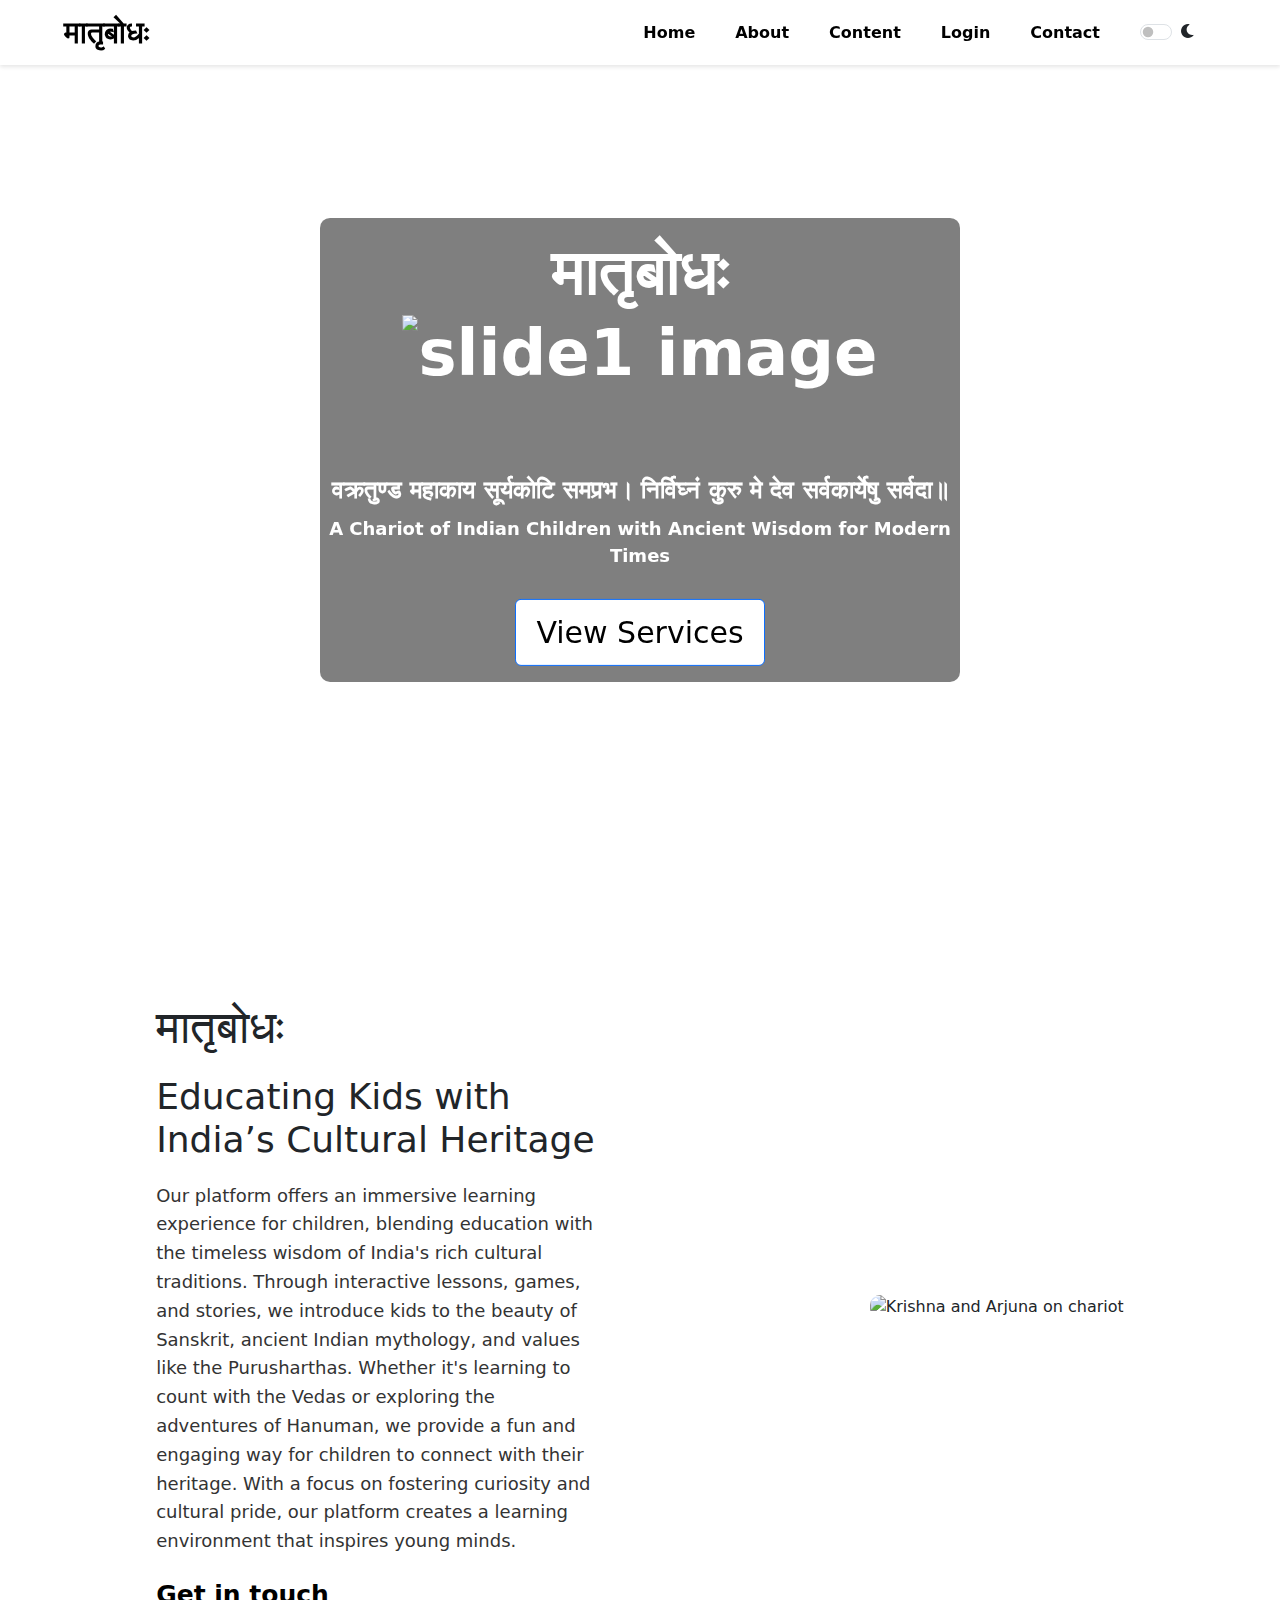
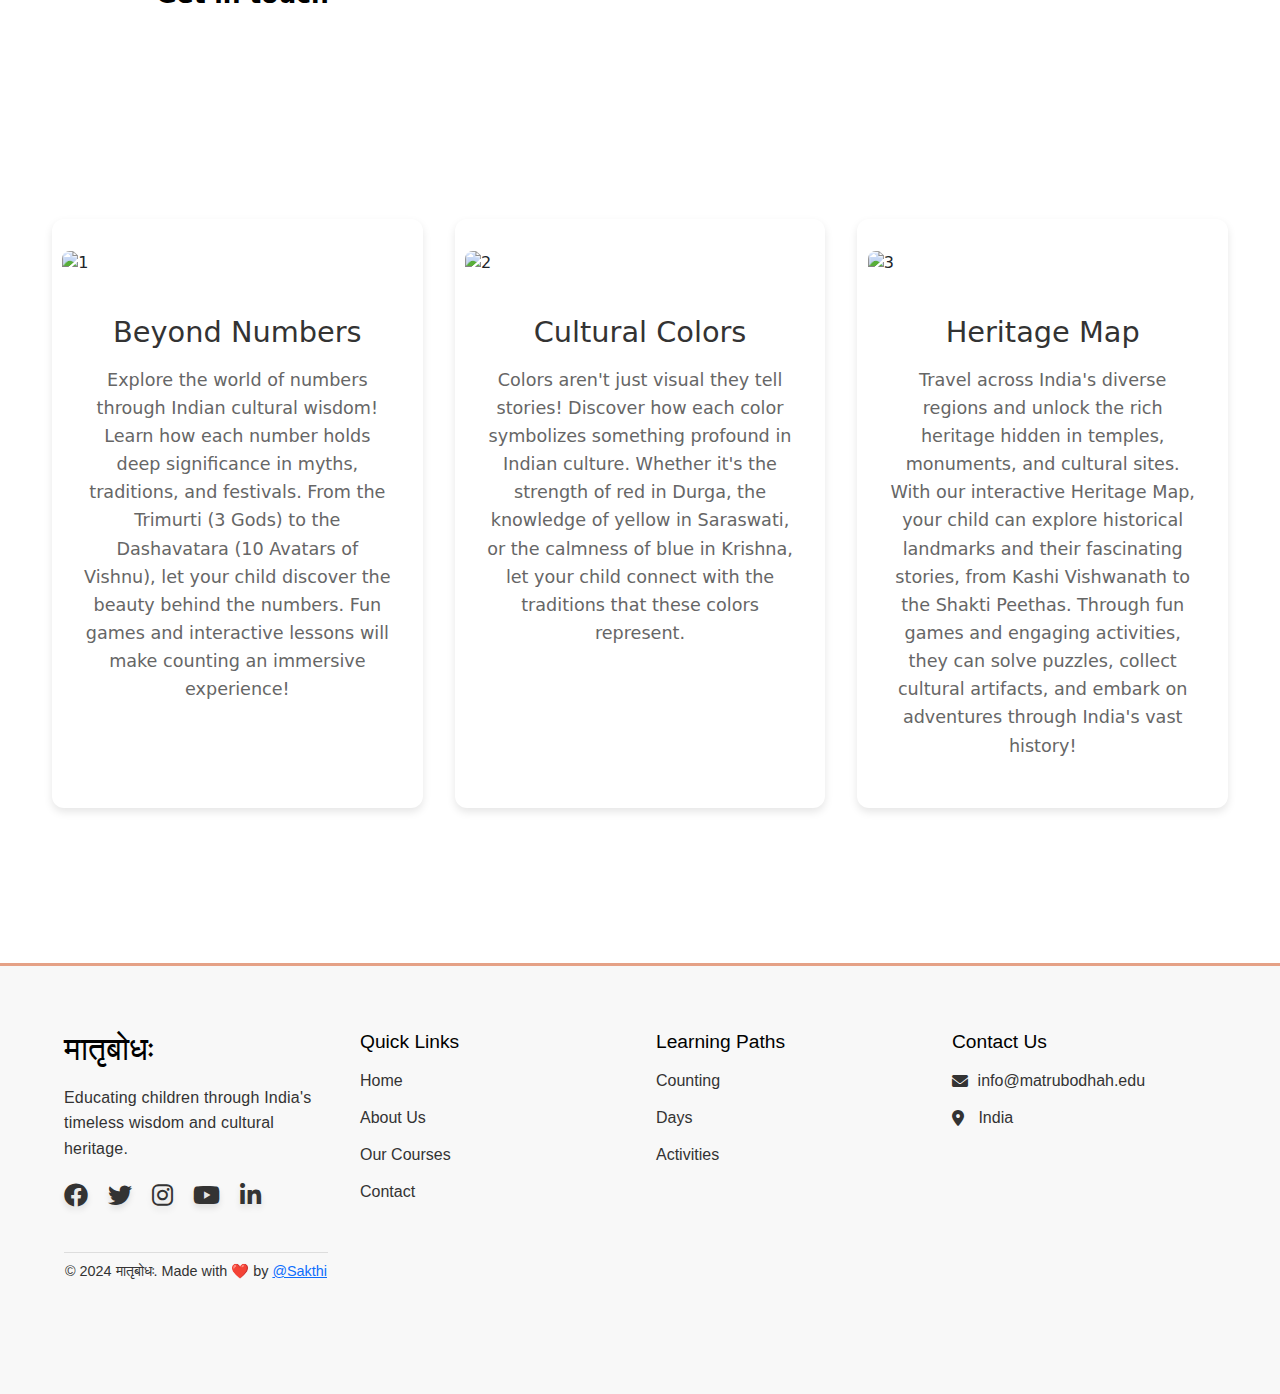
==== index.html @ 2c1b5bb4 "added dark mode" ====
<!DOCTYPE html>
<html lang="en">
  <head>
    <link
      rel="icon"
      href="DALL·E 2024-08-28 12.19.31 - A clean and moderately detailed logo for a Sanskrit education website. T.webp"
    />
    <meta charset="UTF-8" />
    <meta name="viewport" content="width=device-width, initial-scale=1.0" />
    <title>मातृबोधः</title>
    <link rel="stylesheet" href="styles.css">
    <link rel="stylesheet" href="animations.css">
    <link rel="stylesheet" href="scontentcss.css">
    <link rel="stylesheet" href="footercss.css">
    <link rel="stylesheet" href="https://cdnjs.cloudflare.com/ajax/libs/font-awesome/6.0.0/css/all.min.css">
    <style>
        /* Scroll to Top Button */
        /* Scroll to Top Button */
        #scrollToTopBtn {
            display: none;
            position: fixed;
            bottom: 120px;
            right: 37px;
            height: 50px;
            width: 50px;
            background-color: rgb(218, 128, 76);
            color: white;
            border: none;
            border-radius: 50%;
            padding: 10px;
            cursor: pointer;
            font-size: 15px;
        }
  
        #scrollToTopBtn:hover {
            background-color: rgb(218, 128, 76);
        }
    </style>
  

</head>
<body>
    <link rel="stylesheet" href="styles.css" />
    <link rel="stylesheet" href="animations.css" />
    <link rel="stylesheet" href="scontentcss.css" />
    <link rel="stylesheet" href="footercss.css" />
    <link
      rel="stylesheet"
      href="https://cdnjs.cloudflare.com/ajax/libs/font-awesome/6.0.0/css/all.min.css"
    />
     <link
      rel="stylesheet"
      href="https://cdn.jsdelivr.net/npm/bootstrap@5.3.3/dist/css/bootstrap.min.css"
    />
  </head>
  <body>
    <header>
      <nav>
        <!-- Wrap the logo text in an anchor tag -->
        <a href="#hero" class="logo">मातृबोधः</a>
        <ul class="nav-links">
            <li><a href="index.html">Home</a></li>
            <li><a href="index.html#wisdom">About</a></li>
            <li class="dropdown">
                <a href="#">Content</a>
                <ul class="dropdown-content">
                    <li><a href="countingpage.html">Counting</a></li>
                    <li><a href="#">Days</a></li>
                    <li><a href="#">Activities</a></li>
                    <li><a href="feedback.html">Feedback</a></li>
                </ul>
            </li>
            <li><a href="login.html">Login</a></li>
            <li><a href="#" >Contact</a></li>
            <li><div class="form-check form-switch text-center">
              <input class="form-check-input " type="checkbox" id="switch">
              <i class="fa-solid fa-moon" id="modeImg"></i>
            </div></li>
        </ul>
        <div class="toggle-menu">☰</div>
    </nav>

    </header>
    <!-- Hero Section -->
     <!-- <div class=""> -->
    <!-- <section id="hero" class="hero">
      <h1 class="wave-text">
        <span>मा</span><span>तृ</span><span>बो</span><span>धः</span
        ><span
          ><img
            id="audio-icon"
            src="https://ttdevasthanams.ap.gov.in/muteIcon.svg"
        /></span>
      </h1>
      <h2>
        वक्रतुण्ड महाकाय सूर्यकोटि समप्रभ। निर्विघ्नं कुरु मे देव सर्वकार्येषु
        सर्वदा॥
      </h2>
      <p class="subtitle">
        A Chariot of Indian Children with Ancient Wisdom for Modern Times
      </p>
      <a href="#" class="btn">View Services</a>
    </section> -->

    <!-- </div> -->
    <section id="hero" class="hero" >
  <div id="heroCarousel" class="carousel slide" data-bs-ride="carousel">
    <!-- Carousel Indicators -->
    <div class="carousel-indicators">
      <button type="button" data-bs-target="#heroCarousel" data-bs-slide-to="0" class="active" aria-current="true" aria-label="Slide 1"></button>
      <button type="button" data-bs-target="#heroCarousel" data-bs-slide-to="1" aria-label="Slide 2"></button>
      <button type="button" data-bs-target="#heroCarousel" data-bs-slide-to="2" aria-label="Slide 3"></button>
    </div>

    <!-- Carousel Content -->
    <div class="carousel-inner ">
      <!-- Slide 1 -->
      <div class="carousel-item active">
        <img src="WhatsApp Image 2024-09-24 at 01.04.26_9c5f6797.jpg" class="d-block w-100 carousel-image" alt="Slide 3 Image">

        <div class="carousel_caption d-none d-md-block hero-duplicate">
          <h1 class="wave-text">
            <span>मा</span><span>तृ</span><span>बो</span><span>धः</span
            >
            <span
              ><img
                id="audio-icon"
                src="https://ttdevasthanams.ap.gov.in/muteIcon.svg"
                alt="slide1 image"
              /></span>
              <br>
              <br>
          </h1>
          <h2 >
            वक्रतुण्ड महाकाय सूर्यकोटि समप्रभ। निर्विघ्नं कुरु मे देव सर्वकार्येषु
            सर्वदा॥
          </h2>
          <p class="subtitle ">
            A Chariot of Indian Children with Ancient Wisdom for Modern Times
          </p>
          <a href="#" class="btn btn-primary">View Services</a>
        </div>
      </div>

      <!-- Slide 2 -->
      <div class="carousel-item">
        <img src="pexels-pixabay-326055.jpg" class="d-block w-100" alt="Slide 2 Image">
        <div class="carousel_caption">
          <h1 class="wave-text">
            <span>मा</span><span>तृ</span><span>बो</span><span>धः</span
            ><span
              ><img
                id="audio-icon"
                src="https://ttdevasthanams.ap.gov.in/muteIcon.svg"
              /></span>
              <br>
              <br>
          </h1>
          <h2>
            वक्रतुण्ड महाकाय सूर्यकोटि समप्रभ। निर्विघ्नं कुरु मे देव सर्वकार्येषु
            सर्वदा॥
          </h2>
          <p class="subtitle ">
            A Chariot of Indian Children with Ancient Wisdom for Modern Times
          </p>
          <a href="#" class="btn btn-primary">View Services</a>
        </div>
      </div>

      <!-- Slide 3 -->
      <div class="carousel-item">
        <img src="WhatsApp Image 2024-09-05 at 23.59.21_11f94952.jpg" class="d-block w-100 carousel-image" alt="Slide 3 Image">
        <div class="carousel_caption">
          <h1 class="wave-text">
            <span>मा</span><span>तृ</span><span>बो</span><span>धः</span
            ><span
              ><img
                id="audio-icon"
                src="https://ttdevasthanams.ap.gov.in/muteIcon.svg"
              /></span>
              <br>
              <br>
          </h1>
          <h2>
            वक्रतुण्ड महाकाय सूर्यकोटि समप्रभ। निर्विघ्नं कुरु मे देव सर्वकार्येषु
            सर्वदा॥
          </h2>
          <p class="subtitle ">
            A Chariot of Indian Children with Ancient Wisdom for Modern Times
          </p>
          <a href="#" class="btn btn-primary">View Services</a>
        </div>
      </div>
    </div>

    <!-- Carousel Controls -->
    <button class="carousel-control-prev" type="button" data-bs-target="#heroCarousel" data-bs-slide="prev">
      <span class="carousel-control-prev-icon" aria-hidden="true"></span>
      <span class="visually-hidden">Previous</span>
    </button>
    <button class="carousel-control-next" type="button" data-bs-target="#heroCarousel" data-bs-slide="next">
      <span class="carousel-control-next-icon" aria-hidden="true"></span>
      <span class="visually-hidden">Next</span>
    </button>
  </div>
      </section>

    <!-- Wisdom Section -->
    <section id="wisdom" class="wisdom-section">
      <div class="wisdom-content">
        <h1>मातृबोधः</h1>
        <h2>Educating Kids with India’s Cultural Heritage</h2>
        <p>
          Our platform offers an immersive learning experience for children,
          blending education with the timeless wisdom of India's rich cultural
          traditions. Through interactive lessons, games, and stories, we
          introduce kids to the beauty of Sanskrit, ancient Indian mythology,
          and values like the Purusharthas. Whether it's learning to count with
          the Vedas or exploring the adventures of Hanuman, we provide a fun and
          engaging way for children to connect with their heritage. With a focus
          on fostering curiosity and cultural pride, our platform creates a
          learning environment that inspires young minds.
        </p>
        <a href="#" class="bt">Get in touch</a>
      </div>
      <div class="wisdom-image">
        <img src="1.jpg" alt="Krishna and Arjuna on chariot" />
      </div>
    </section>
    <section class="content-section" id="content">
      <!-- Roadmap Cards -->
      <div class="roadmap">
        <div class="roadmap-card">
          <img
            src="WhatsApp Image 2024-09-13 at 00.42.39_4ba68142.jpg"
            alt="1"
            style="width: 350px"
          />
          <h1>Beyond Numbers</h1>
          <p>
            Explore the world of numbers through Indian cultural wisdom! Learn
            how each number holds deep significance in myths, traditions, and
            festivals. From the Trimurti (3 Gods) to the Dashavatara (10 Avatars
            of Vishnu), let your child discover the beauty behind the numbers.
            Fun games and interactive lessons will make counting an immersive
            experience!
          </p>
        </div>
        <div class="roadmap-card">
          <img
            src="WhatsApp Image 2024-09-05 at 23.59.21_11f94952.jpg"
            alt="2"
            style="width: 350px"
          />
          <h1>Cultural Colors</h1>
          <p>
            Colors aren't just visual they tell stories! Discover how each color
            symbolizes something profound in Indian culture. Whether it's the
            strength of red in Durga, the knowledge of yellow in Saraswati, or
            the calmness of blue in Krishna, let your child connect with the
            traditions that these colors represent.
          </p>
        </div>
        <div class="roadmap-card">
          <img
            src="66a59b6a-d2a8-439d-b4de-9aa0d5b7930b.jpeg"
            alt="3"
            style="width: 350px"
          />
          <h1>Heritage Map</h1>
          <p>
            Travel across India's diverse regions and unlock the rich heritage
            hidden in temples, monuments, and cultural sites. With our
            interactive Heritage Map, your child can explore historical
            landmarks and their fascinating stories, from Kashi Vishwanath to
            the Shakti Peethas. Through fun games and engaging activities, they
            can solve puzzles, collect cultural artifacts, and embark on
            adventures through India's vast history!
          </p>
        </div>
      </div>
    </section>
    <button id="scrollToTopBtn" onclick="scrollToTop()">↑</button>

    <footer class="main-footer">    
        <div class="footer-content">
            <div class="footer-section">
                <h3>मातृबोधः</h3>
                <p>Educating children through India's timeless wisdom and cultural heritage.</p>
                <div class="social-links">
                    <a href="https://github.com/Anjaliavv51/Matrubodhah" target="_blank" aria-label="Facebook"><i class="fab fa-facebook"></i></a>
                    <a href="https://github.com/Anjaliavv51/Matrubodhah" target="_blank" aria-label="Twitter"><i class="fab fa-twitter"></i></a>
                    <a href="https://github.com/Anjaliavv51/Matrubodhah" target="_blank" aria-label="Instagram"><i class="fab fa-instagram"></i></a>
                    <a href="https://github.com/Anjaliavv51/Matrubodhah" target="_blank" aria-label="YouTube"><i class="fab fa-youtube"></i></a>
                    <a href="https://github.com/Anjaliavv51/Matrubodhah" target="_blank" aria-label="Linkedin"><i class="fa-brands fa-linkedin-in"></i></a>
                </div>
            </div>
            
            <div class="footer-section">
                <h4>Quick Links</h4>
                <ul>
                    <li><a href="#hero">Home</a></li>
                    <li><a href="#wisdom">About Us</a></li>
                    <li><a href="#content">Our Courses</a></li>
                    <!-- need to add contact page link -->
                    <li><a href="#hero">Contact</a></li>
                </ul>
            </div>
    
            <div class="footer-section">
                <h4>Learning Paths</h4>
                <ul>
                    <!-- need to add respective page link -->
                    <li><a href="countingpage.html">Counting</a></li>
                    <li><a href="#hero">Days</a></li>
                    <li><a href="#hero">Activities</a></li>
                </ul>
            </div>
    
            <div class="footer-section">
                <h4>Contact Us</h4>
                <ul class="contact-info">
                    <li><i class="fas fa-envelope"></i><a href="mailto:info@matrubodhah.edu">info@matrubodhah.edu</a></li>
                    <li><i class="fas fa-map-marker-alt"></i><span>India</span></li>
                </ul>
            </div>
      <div class="footer-bottom">
        <p>
          &copy; 2024 मातृबोधः. Made with <span class="heart">❤️</span> by
          <a href="https://github.com/Anjaliavv51/Matrubodhah" target="_blank"
            >@Sakthi</a
          >
        </p>
      </div>
    </footer>

    <script
      src="//code.tidio.co/5w3m6cpl10rvqjkkmhv1nx8p0fqloyq6.js"
      async
    ></script>
    <script src="scrollscript.js"></script>
    <script src="audio.js"></script>
    <script>
        // Get the button
        let mybutton = document.getElementById("scrollToTopBtn");
        let mode=document.getElementById("switch"); 
        // accesing the necessary elements
        let modeImg=document.getElementById("modeImg"); 
        let wisdom=document.getElementById("wisdom");
        let cards=document.querySelectorAll(".roadmap-card"); 
        let foot=document.querySelectorAll(".footer-section");
        let footMain=document.querySelector(".main-footer");
        let main=document.querySelector(".content-section");
        let nav=document.querySelector("nav");
        
        // When the user scrolls down 20px from the top of the document, show the button
        window.onscroll = function () {
            if (document.body.scrollTop > 20 || document.documentElement.scrollTop > 20) {
                mybutton.style.display = "block";
            } else {
                mybutton.style.display = "none";
            }
        };
      
        // When the user clicks on the button, scroll to the top of the document
        mybutton.onclick = function () {
            document.body.scrollTop = 0;
            document.documentElement.scrollTop = 0;
        };

        mode.addEventListener("click", function () {
            modeImg.classList.toggle("fa-moon");
            modeImg.classList.toggle("fa-sun");
           cards.forEach((card) => {
                card.classList.toggle("change");
            });
            wisdom.classList.toggle("dark");
            foot.forEach((foot) => {
                foot.classList.toggle("new");
            });
            footMain.classList.toggle("new");
            main.classList.toggle("change1")
            nav.classList.toggle("dark")
           
        });
      </script>


</body>
</html>
    <script src="https://cdn.jsdelivr.net/npm/bootstrap@5.3.3/dist/js/bootstrap.bundle.min.js"></script>
    <script src="https://cdn.jsdelivr.net/npm/@popperjs/core@2.11.6/dist/umd/popper.min.js"></script>
    <script src="index.js"></script>
  </body>
</html>
---- styles.css ----
body {
  margin: 0;
  padding: 0;
  font-family: "Arial", sans-serif;
  background-color: #fff;
  color: #333;
  box-sizing: border-box;
}
html {
  scroll-behavior: smooth;
}

header {
  width: 100%;
  position: fixed;
  top: 0;
  left: 0;
  right: 0;
  background-color: rgba(255, 255, 255, 1);
  box-shadow: 0 2px 4px rgba(0, 0, 0, 0.1);
  z-index: 10;
}

nav {
  display: flex;
  justify-content: space-between;
  gap: 5px;
  align-items: center;
  padding: 10px 5%;
}

.logo {
  font-size: 30px;
  font-weight: bold;
  color: black;
  flex: 1;
  text-align: left;
  text-decoration: none;
  cursor: pointer;
  transition: color 0.3s ease;
}

.logo:hover {
  color: rgb(106, 97, 97);
}

.nav-links {
  list-style: none;
  display: flex;
  align-items: center;
  margin: 0;
  padding: 0;
  flex: 1;
  justify-content: flex-end;
}

@media screen and (max-width: 768px) {
  .nav-links {
    flex-direction: column;
  }
}

.nav-links li {
  margin: 0 20px;
  position: relative;
}

.nav-links a {
  text-decoration: none;
  color: black;
  font-weight: bold;
  position: relative;
  transition: color 0.3s ease;
}

.nav-links a::after {
  content: "";
  position: absolute;
  left: 0;
  bottom: -3px;
  width: 0;
  height: 2px;
  background-color: #e5a186;
  transition: width 0.3s ease;
}

.nav-links a:hover {
  color: #e5a186;
}

.nav-links a:hover::after {
  width: 100%;
}

.nav-links .dropdown {
  position: relative;
}

.nav-links .dropdown-content {
  display: none;
  position: absolute;
  background-color: white;
  min-width: 160px;
  box-shadow: 0px 8px 16px rgba(0, 0, 0, 0.1);
  z-index: 1;
  list-style: none;
  padding: 0;
}

.nav-links .dropdown-content a {
  color: black;
  padding: 12px 16px;
  text-decoration: none;
  display: block;
}

.nav-links .dropdown:hover .dropdown-content {
  display: block;
}

.nav-links .dropdown-content a:hover {
  background-color: #f1f1f1;
}



.btn-contact:is(:focus, :hover) {
  background-color: #e5a186;
  border-color: #e5a186;
  color: white;
  transform: scale(1.1);
}
@media (max-width: 768px) {
    .navbar-collapse {
        display: flex;
        flex-direction: column;
        align-items: center;
    }

    .nav-links {
        display: none;
        flex-direction: column;
        width: 100%;
        align-items: center;
    }

    .nav-links.active {
        display: flex;
    }

    .menu-toggle {
        display: block;
        cursor: pointer;
        font-size: 24px;
        margin-left: auto;
    }

    .btn-contact {
        display: block;
        text-align: center;
        margin-top: 10px;
        width: 100%;
    }
}

/* Hide the menu toggle button by default */
.menu-toggle {
    display: none;
}



/* Hero Section */
.hero {
  /* display: flex;
  flex-direction: column;
  justify-content: center;
  align-items: center;
  height: 100vh;
  padding: 0 5%;
  margin-top: 80px; */
  /* background: url("/WhatsApp\ Image\ 2024-09-24\ at\ 01.04.26_9c5f6797.jpg")
    no-repeat center/cover; */
  /* position: relative;
  z-index: 1; */
}

.hero h1 {
  font-size: 70px;
  font-weight: bold;
  color: white;
  margin-top: 0;
}

.hero p {
  font-size: 18px;
  margin: 10px 0;
  color: white;
  font-weight: bold;
}

.hero h2 {
  font-size: 25px;
  color: white;
  font-weight: bolder;
}

.btn {
  background-color: white;
  color: black;
  padding: 10px 20px;
  text-decoration: none;
  font-size: 18px;
  transition: background-color 0.3s ease;
  margin-top: 20px;
  font-size: 30px;
}

.btn:is(:focus, :hover) {
  background-color: #e5a186;
  border-radius: #e5a186;
  color: white;
}

/* Wisdom Section */
.wisdom-section {
  display: flex;
  justify-content: space-between;
  align-items: center;
  padding: 50px 5%;
  box-sizing: border-box;
  /* background-color: white; */
  margin-top: 50px;
}

.wisdom-content {
  flex: 1;
  padding-right: 20px;
  margin-left: 8%;
  margin-right: 5%;
}

.wisdom-content h1 {
  font-size: 46px;
  /* color: black; */
  margin-bottom: 20px;
}

.wisdom-content h2 {
  font-size: 36px;
  /* color: black; */
  margin-bottom: 20px;
}

.wisdom-content p {
  font-size: 18px;
  color: #333;
  line-height: 1.6;
  margin-bottom: 20px;
}

.wisdom-content a {
  color: black;
  text-decoration: none;
  border-radius: 0;
  margin-top: 10px;
  font-size: 25px;
  font-weight: bold;
}
.bt::after {
  content: "";
  position: absolute;
  bottom: 0;
  left: 0;
  width: 0;
  height: 2px;
  background-color: #e5a186;
  transition: width 0.3s ease;
}
.bt:hover {
  color: #e5a186;
}

.bt:hover::after {
  width: 28%;
}

.wisdom-image {
  flex: 1;
  max-width: 50%;
  text-align: right;
  margin-right: 8%;
}

.wisdom-image img {
  max-width: 100%;
  height: auto;
  border-radius: 10px;
}
/* Adjust carousel image height */
.hero-duplicate{
     /* display: flex;
    flex-direction: column;
    justify-content: center;
    align-items: center;
    height: 100vh;
    padding: 0 5%;
    margin-top: 80px; 
    /* background: url('/WhatsApp\ Image\ 2024-09-24\ at\ 01.04.26_9c5f6797.jpg') no-repeat center/cover; */
    /* z-index: 1;  */

}
.carousel-item{
    position: relative;
     display: flex;
    flex-wrap: wrap; /* Allow wrapping */
    justify-content: center; /* Center content */
    align-items: center; /* Align items */
    height: auto; /* Allow height to adjust */
    

}
.carousel-item img {
    max-width: 100%;
    height: 100vh; /* Makes the images cover the entire viewport height */
    object-fit: cover; /* Ensures images scale properly without distortion */
    margin: 0;
    padding: 0;
}

/* Center carousel text */
.carousel_caption {
    position: absolute;
    /* right: 15%;
    bottom: 40%;
    left: 15%; */
    top: 50%;
    left: 50%;
    transform: translate(-50%, -50%);
    padding-top: 1rem;
    padding-bottom: 1rem;
    color: #fff;
    text-align: center;
    background: rgba(0, 0, 0, 0.5); /*Semi-transparent background for better readability */
    border-radius: 10px;
}

/* Style for the heading text */
.carousel_caption h1 {
    font-size: 4rem;
    font-weight: bold;
    color: white;
    margin-top: 0;
    word-wrap: break-word;
}

/* Subtitle styling */
.carousel_caption h2 {
    font-size: 1.5rem;
    color: white;
    font-weight: bolder;
    word-wrap: break-word;
    
}

/* Button styling */
.carousel_caption .btn {
    background-color: white;
    color: black;
    padding: 10px 20px;
    text-decoration: none;
    font-size: 18px;
    transition: background-color 0.3s ease;
    margin-top: 20px;
    font-size: 30px;
}

.carousel_caption .btn:is(:hover, :focus) {
  background-color: #E5A186;
    border-radius: #E5A186;
    color: white;
}

@media (max-width: 992px) and (min-width: 768px) {
    .carousel_caption {
        top: 70%; /* Push it lower to avoid navbar overlap */
    }
}

@media (max-width: 768px) {
    .carousel_caption {
       top: 60%;
       padding: 5px;
    }

    .carousel_caption h1 {
        font-size: 2rem; /* Smaller text for smaller screens */
    }

    .carousel_caption h2 {
        font-size: 1rem;
    }

    .carousel_caption p.subtitle {
        font-size: 0.875rem;
    }

    .carousel_caption .btn {
        font-size: 0.875rem;
        padding: 8px 15px;
    }
}

@media (max-width: 576px) {
    .carousel_caption {
        top: 60%;
        padding: 5px;
    }

    .carousel_caption h1 {
        font-size: 1rem; /* Smaller text for smaller screens */
    }

    .carousel_caption h2 {
        font-size: 0.7rem;
    }

    .carousel_caption p.subtitle {
        font-size: 0.5rem;
    }

    .carousel_caption .btn {
        font-size: 0.75rem;
        padding: 6px 12px;
    }
}

.toggle-menu {
  display: none;
  font-size: 24px;
  cursor: pointer;
}

@media screen and (max-width: 768px) {
  .toggle-menu {
    display: block;
  }

  nav {
    position: relative;
  }

  .nav-links {
    display: none;
    position: absolute;
    top: 100%;
    left: 0;
    width: 100%;
    background: white;
    padding: 20px 0;
    box-shadow: 0 4px 6px rgba(0, 0, 0, 0.1);
  }

  .nav-links.active {
    display: flex;
  }

  .nav-links li {
    margin: 10px 0;
    width: 100%;
    text-align: center;
  }

  .dropdown-content {
    position: static !important;
    display: none;
    box-shadow: none;
    width: 100%;
  }

  .dropdown:hover .dropdown-content {
    display: none;
  }

  .dropdown.active .dropdown-content {
    display: block;
  }

  .btn-contact {
    display: inline-block;
    margin: 10px auto;
    width: 80%;
  }

  .hero {
    padding: 20px;
    text-align: center;
    margin-top: 60px;
  }

  .hero h1 {
    font-size: 40px;
  }

  .hero h2 {
    font-size: 18px;
    padding: 0 10px;
  }

  .hero p {
    font-size: 16px;
  }

  .btn {
    font-size: 20px;
    padding: 8px 16px;
  }

  .wisdom-section {
    flex-direction: column;
    padding: 30px 20px;
    margin-top: 30px;
  }

  .wisdom-content {
    margin: 0;
    padding: 0;
    text-align: center;
  }

  .wisdom-content h1 {
    font-size: 32px;
  }

  .wisdom-content h2 {
    font-size: 24px;
  }

  .wisdom-content p {
    font-size: 16px;
  }

  .wisdom-image {
    max-width: 100%;
    margin: 30px 0;
  }
}

@media screen and (max-width: 480px) {
  .hero h1 {
    font-size: 32px;
  }

  .wisdom-content h1 {
    font-size: 28px;
  }

  .wisdom-content h2 {
    font-size: 20px;
  }
}

@media screen and (min-width: 769px) and (max-width: 1024px) {
  .wisdom-section {
    padding: 40px 3%;
  }

  .wisdom-content {
    margin-left: 3%;
    margin-right: 3%;
  }
}
.dark{
  background-color: black;
  color: white;
}
.dark p{
  color: #bcb7b7;
}
.dark a{
  color: wheat;
}


@media screen and (max-width: 768px) {
    .dark ul {
        background: black;
    }
  }
---- scontentcss.css ----
/* Content Section Base Styles */
.content-section {
  padding: 4rem 2rem;
  background-color: #fff;
  min-height: 100vh;
  display: flex;
  justify-content: center;
  align-items: center;
  overflow-x: hidden;
}

.roadmap {
  display: flex;
  flex-direction: row;
  justify-content: center;
  align-items: stretch;
  gap: 2rem;
  max-width: 1400px;
  width: 100%;
  margin: 0 auto;
  padding: 0 20px;
}

.roadmap-card {
  flex: 1;
  background-color: #fff;
  border-radius: 12px;
  box-shadow: 0 4px 8px rgba(0, 0, 0, 0.1);
  padding: 2rem;
  display: flex;
  flex-direction: column;
  align-items: center;
  min-width: 300px;
  max-width: 400px;
  transition: all 0.3s ease;
}

.roadmap-card img {
  width: 100%;
  max-width: 350px;
  height: auto;
  border-radius: 8px;
  margin-bottom: 1.5rem;
  object-fit: cover;
}

.roadmap-card h1 {
  font-size: 1.8rem;
  margin: 1rem 0;
  text-align: center;
  color: #333;
}

.roadmap-card p {
  font-size: 1.1rem;
  line-height: 1.6;
  text-align: center;
  color: #666;
  flex-grow: 1;
}

.roadmap-card:hover {
  transform: translateY(-10px);
  box-shadow: 0 8px 16px #f8bea7;
}

@media screen and (min-width: 1400px) {
  .roadmap-card {
    padding: 2.5rem;
  }

  .roadmap-card h1 {
    font-size: 2rem;
  }

  .roadmap-card p {
    font-size: 1.2rem;
  }
}

@media screen and (max-width: 1199px) {
  .roadmap {
    flex-wrap: wrap;
    justify-content: center;
  }

  .roadmap-card {
    flex: 0 1 calc(50% - 2rem);
    min-width: 280px;
  }
}

@media screen and (max-width: 767px) {
  .content-section {
    padding: 2rem 1rem;
  }

  .roadmap {
    flex-direction: column;
    align-items: center;
    gap: 1.5rem;
  }

  .roadmap-card {
    flex: 0 1 100%;
    max-width: 90%;
    padding: 1.5rem;
  }

  .roadmap-card h1 {
    font-size: 1.5rem;
  }

  .roadmap-card p {
    font-size: 1rem;
  }
}

.change{
  background-color: black;
}
.change h1{
  color: white;
}
.change p{
  color: wheat;
}
.change1{
  background-color:#322626
}
---- footercss.css ----
.main-footer {
    background-color: #f8f8f8;
    padding: 4rem 5%;
    color: #333;
    font-family: 'Arial', sans-serif;
    border-top: 3px solid #E5A186;
}

.footer-content {
    display: grid;
    grid-template-columns: repeat(auto-fit, minmax(250px, 1fr));
    gap: 2rem;
    margin-bottom: 2rem;
}

.footer-section h3 {
    font-size: 2rem;
    margin-bottom: 1rem;
    color: #000;
}

.footer-section h4 {
    font-size: 1.2rem;
    margin-bottom: 1rem;
    color: #000;
}

.footer-section p {
    line-height: 1.6;
    margin-bottom: 1rem;
    letter-spacing: 0.2px;
}

.footer-section ul {
    list-style: none;
    padding: 0;
}

.footer-section ul li {
    margin-bottom: 0.8rem;
}

.footer-section ul li a {
    color: #333;
    text-decoration: none;
    transition: color 0.3s ease;
}

.footer-section ul li a:hover {
    color: #E5A186;
}

.social-links {
    display: flex;
    justify-content: flex-start; 
    align-items: center;
    gap: 20px;
    margin-top: 1rem;
}
.social-links a {
    color: #333; 
    font-size: 1.5rem;
    text-shadow: 0 4px 6px rgba(0, 0, 0, 0.1);   
    transition: all 0.3s ease;
  }
  
  .social-links a[aria-label="Facebook"]:hover {
    color: #3b5998; /* Facebook blue */
    text-shadow: 0 6px 10px rgba(0, 0, 0, 0.2);
  }
  
  .social-links a[aria-label="Twitter"]:hover {
    color: #1da1f2; /* Twitter blue */
    text-shadow: 0 6px 10px rgba(0, 0, 0, 0.2);
  }
  
  .social-links a[aria-label="Instagram"]:hover {
    color: #e4405f; /* Instagram gradient */
    text-shadow: 0 6px 10px rgba(0, 0, 0, 0.2);
  }
  
  .social-links a[aria-label="YouTube"]:hover {
    color: #ff0000; /* YouTube red */
    text-shadow: 0 6px 10px rgba(0, 0, 0, 0.2);
  }
  
  .social-links a[aria-label="Linkedin"]:hover {
    color: #0077b5; /* LinkedIn blue */
    text-shadow: 0 6px 10px rgba(0, 0, 0, 0.2);
  }
.contact-info li {
    display: flex;
    align-items: center;
    transition: all 0.3s ease;
    gap: 0.6rem;
}

.contact-info li span {
    margin-left: 0.3rem;
    transition: all 0.3s ease;
}

.contact-info li span:hover {
    color: #E5A186;
}
.footer-bottom {
    text-align: center;
    padding-top: 0.5rem;
    border-top: 1px solid #ddd;
    font-size: 0.9rem;
}

.heart {
    display: inline-block;
    animation: beat 1s ease infinite;
}

@keyframes beat {
    0%,
    50%,
    100% {
        transform: scale(1);
    }

    25%,
    75% {
        transform: scale(1.2);
    }
}

/* Responsive adjustments */
@media (max-width: 1024px) {
    .footer-content {
        grid-template-columns: repeat(auto-fit, minmax(200px, 1fr));
    }

    .footer-section ul li {
        margin-bottom: 0.6rem;
    }

    .social-links a {
        font-size: 1.4rem;
    }
}

@media (max-width: 768px) {
    .footer-content {
        grid-template-columns: 1fr;
        gap: 1.5rem;
    }

    .footer-section {
        text-align: center;
    }

    .social-links {
        justify-content: center;
    }

    .contact-info li {
        justify-content: center;
    }
        
    .contact-info li span {
        margin-left: 0rem;
    }
    
    .footer-section h3 {
        font-size: 1.8rem;
    }

    .footer-section h4 {
        font-size: 1rem;
    }
}

@media (max-width: 480px) {
    .main-footer {
        padding: 3rem 3%;
    }

    .footer-section h3 {
        font-size: 1.6rem;
    }

    .footer-section h4 {
        font-size: 0.9rem; 
    }

    .footer-section ul li a {
        font-size: 0.9rem; 
    }

    .social-links a {
        font-size: 1.2rem; 
    }
        
    .footer-bottom {
        font-size: 0.8rem; 
    }
}

.new{
    background-color: black;
}
.new h4, .new h3{
    color:white;
}
.new ul li a, .new p, .new i,.new span{
    color: wheat;
}
---- styles.css ----
body {
  margin: 0;
  padding: 0;
  font-family: "Arial", sans-serif;
  background-color: #fff;
  color: #333;
  box-sizing: border-box;
}
html {
  scroll-behavior: smooth;
}

header {
  width: 100%;
  position: fixed;
  top: 0;
  left: 0;
  right: 0;
  background-color: rgba(255, 255, 255, 1);
  box-shadow: 0 2px 4px rgba(0, 0, 0, 0.1);
  z-index: 10;
}

nav {
  display: flex;
  justify-content: space-between;
  gap: 5px;
  align-items: center;
  padding: 10px 5%;
}

.logo {
  font-size: 30px;
  font-weight: bold;
  color: black;
  flex: 1;
  text-align: left;
  text-decoration: none;
  cursor: pointer;
  transition: color 0.3s ease;
}

.logo:hover {
  color: rgb(106, 97, 97);
}

.nav-links {
  list-style: none;
  display: flex;
  align-items: center;
  margin: 0;
  padding: 0;
  flex: 1;
  justify-content: flex-end;
}

@media screen and (max-width: 768px) {
  .nav-links {
    flex-direction: column;
  }
}

.nav-links li {
  margin: 0 20px;
  position: relative;
}

.nav-links a {
  text-decoration: none;
  color: black;
  font-weight: bold;
  position: relative;
  transition: color 0.3s ease;
}

.nav-links a::after {
  content: "";
  position: absolute;
  left: 0;
  bottom: -3px;
  width: 0;
  height: 2px;
  background-color: #e5a186;
  transition: width 0.3s ease;
}

.nav-links a:hover {
  color: #e5a186;
}

.nav-links a:hover::after {
  width: 100%;
}

.nav-links .dropdown {
  position: relative;
}

.nav-links .dropdown-content {
  display: none;
  position: absolute;
  background-color: white;
  min-width: 160px;
  box-shadow: 0px 8px 16px rgba(0, 0, 0, 0.1);
  z-index: 1;
  list-style: none;
  padding: 0;
}

.nav-links .dropdown-content a {
  color: black;
  padding: 12px 16px;
  text-decoration: none;
  display: block;
}

.nav-links .dropdown:hover .dropdown-content {
  display: block;
}

.nav-links .dropdown-content a:hover {
  background-color: #f1f1f1;
}



.btn-contact:is(:focus, :hover) {
  background-color: #e5a186;
  border-color: #e5a186;
  color: white;
  transform: scale(1.1);
}
@media (max-width: 768px) {
    .navbar-collapse {
        display: flex;
        flex-direction: column;
        align-items: center;
    }

    .nav-links {
        display: none;
        flex-direction: column;
        width: 100%;
        align-items: center;
    }

    .nav-links.active {
        display: flex;
    }

    .menu-toggle {
        display: block;
        cursor: pointer;
        font-size: 24px;
        margin-left: auto;
    }

    .btn-contact {
        display: block;
        text-align: center;
        margin-top: 10px;
        width: 100%;
    }
}

/* Hide the menu toggle button by default */
.menu-toggle {
    display: none;
}



/* Hero Section */
.hero {
  /* display: flex;
  flex-direction: column;
  justify-content: center;
  align-items: center;
  height: 100vh;
  padding: 0 5%;
  margin-top: 80px; */
  /* background: url("/WhatsApp\ Image\ 2024-09-24\ at\ 01.04.26_9c5f6797.jpg")
    no-repeat center/cover; */
  /* position: relative;
  z-index: 1; */
}

.hero h1 {
  font-size: 70px;
  font-weight: bold;
  color: white;
  margin-top: 0;
}

.hero p {
  font-size: 18px;
  margin: 10px 0;
  color: white;
  font-weight: bold;
}

.hero h2 {
  font-size: 25px;
  color: white;
  font-weight: bolder;
}

.btn {
  background-color: white;
  color: black;
  padding: 10px 20px;
  text-decoration: none;
  font-size: 18px;
  transition: background-color 0.3s ease;
  margin-top: 20px;
  font-size: 30px;
}

.btn:is(:focus, :hover) {
  background-color: #e5a186;
  border-radius: #e5a186;
  color: white;
}

/* Wisdom Section */
.wisdom-section {
  display: flex;
  justify-content: space-between;
  align-items: center;
  padding: 50px 5%;
  box-sizing: border-box;
  /* background-color: white; */
  margin-top: 50px;
}

.wisdom-content {
  flex: 1;
  padding-right: 20px;
  margin-left: 8%;
  margin-right: 5%;
}

.wisdom-content h1 {
  font-size: 46px;
  /* color: black; */
  margin-bottom: 20px;
}

.wisdom-content h2 {
  font-size: 36px;
  /* color: black; */
  margin-bottom: 20px;
}

.wisdom-content p {
  font-size: 18px;
  color: #333;
  line-height: 1.6;
  margin-bottom: 20px;
}

.wisdom-content a {
  color: black;
  text-decoration: none;
  border-radius: 0;
  margin-top: 10px;
  font-size: 25px;
  font-weight: bold;
}
.bt::after {
  content: "";
  position: absolute;
  bottom: 0;
  left: 0;
  width: 0;
  height: 2px;
  background-color: #e5a186;
  transition: width 0.3s ease;
}
.bt:hover {
  color: #e5a186;
}

.bt:hover::after {
  width: 28%;
}

.wisdom-image {
  flex: 1;
  max-width: 50%;
  text-align: right;
  margin-right: 8%;
}

.wisdom-image img {
  max-width: 100%;
  height: auto;
  border-radius: 10px;
}
/* Adjust carousel image height */
.hero-duplicate{
     /* display: flex;
    flex-direction: column;
    justify-content: center;
    align-items: center;
    height: 100vh;
    padding: 0 5%;
    margin-top: 80px; 
    /* background: url('/WhatsApp\ Image\ 2024-09-24\ at\ 01.04.26_9c5f6797.jpg') no-repeat center/cover; */
    /* z-index: 1;  */

}
.carousel-item{
    position: relative;
     display: flex;
    flex-wrap: wrap; /* Allow wrapping */
    justify-content: center; /* Center content */
    align-items: center; /* Align items */
    height: auto; /* Allow height to adjust */
    

}
.carousel-item img {
    max-width: 100%;
    height: 100vh; /* Makes the images cover the entire viewport height */
    object-fit: cover; /* Ensures images scale properly without distortion */
    margin: 0;
    padding: 0;
}

/* Center carousel text */
.carousel_caption {
    position: absolute;
    /* right: 15%;
    bottom: 40%;
    left: 15%; */
    top: 50%;
    left: 50%;
    transform: translate(-50%, -50%);
    padding-top: 1rem;
    padding-bottom: 1rem;
    color: #fff;
    text-align: center;
    background: rgba(0, 0, 0, 0.5); /*Semi-transparent background for better readability */
    border-radius: 10px;
}

/* Style for the heading text */
.carousel_caption h1 {
    font-size: 4rem;
    font-weight: bold;
    color: white;
    margin-top: 0;
    word-wrap: break-word;
}

/* Subtitle styling */
.carousel_caption h2 {
    font-size: 1.5rem;
    color: white;
    font-weight: bolder;
    word-wrap: break-word;
    
}

/* Button styling */
.carousel_caption .btn {
    background-color: white;
    color: black;
    padding: 10px 20px;
    text-decoration: none;
    font-size: 18px;
    transition: background-color 0.3s ease;
    margin-top: 20px;
    font-size: 30px;
}

.carousel_caption .btn:is(:hover, :focus) {
  background-color: #E5A186;
    border-radius: #E5A186;
    color: white;
}

@media (max-width: 992px) and (min-width: 768px) {
    .carousel_caption {
        top: 70%; /* Push it lower to avoid navbar overlap */
    }
}

@media (max-width: 768px) {
    .carousel_caption {
       top: 60%;
       padding: 5px;
    }

    .carousel_caption h1 {
        font-size: 2rem; /* Smaller text for smaller screens */
    }

    .carousel_caption h2 {
        font-size: 1rem;
    }

    .carousel_caption p.subtitle {
        font-size: 0.875rem;
    }

    .carousel_caption .btn {
        font-size: 0.875rem;
        padding: 8px 15px;
    }
}

@media (max-width: 576px) {
    .carousel_caption {
        top: 60%;
        padding: 5px;
    }

    .carousel_caption h1 {
        font-size: 1rem; /* Smaller text for smaller screens */
    }

    .carousel_caption h2 {
        font-size: 0.7rem;
    }

    .carousel_caption p.subtitle {
        font-size: 0.5rem;
    }

    .carousel_caption .btn {
        font-size: 0.75rem;
        padding: 6px 12px;
    }
}

.toggle-menu {
  display: none;
  font-size: 24px;
  cursor: pointer;
}

@media screen and (max-width: 768px) {
  .toggle-menu {
    display: block;
  }

  nav {
    position: relative;
  }

  .nav-links {
    display: none;
    position: absolute;
    top: 100%;
    left: 0;
    width: 100%;
    background: white;
    padding: 20px 0;
    box-shadow: 0 4px 6px rgba(0, 0, 0, 0.1);
  }

  .nav-links.active {
    display: flex;
  }

  .nav-links li {
    margin: 10px 0;
    width: 100%;
    text-align: center;
  }

  .dropdown-content {
    position: static !important;
    display: none;
    box-shadow: none;
    width: 100%;
  }

  .dropdown:hover .dropdown-content {
    display: none;
  }

  .dropdown.active .dropdown-content {
    display: block;
  }

  .btn-contact {
    display: inline-block;
    margin: 10px auto;
    width: 80%;
  }

  .hero {
    padding: 20px;
    text-align: center;
    margin-top: 60px;
  }

  .hero h1 {
    font-size: 40px;
  }

  .hero h2 {
    font-size: 18px;
    padding: 0 10px;
  }

  .hero p {
    font-size: 16px;
  }

  .btn {
    font-size: 20px;
    padding: 8px 16px;
  }

  .wisdom-section {
    flex-direction: column;
    padding: 30px 20px;
    margin-top: 30px;
  }

  .wisdom-content {
    margin: 0;
    padding: 0;
    text-align: center;
  }

  .wisdom-content h1 {
    font-size: 32px;
  }

  .wisdom-content h2 {
    font-size: 24px;
  }

  .wisdom-content p {
    font-size: 16px;
  }

  .wisdom-image {
    max-width: 100%;
    margin: 30px 0;
  }
}

@media screen and (max-width: 480px) {
  .hero h1 {
    font-size: 32px;
  }

  .wisdom-content h1 {
    font-size: 28px;
  }

  .wisdom-content h2 {
    font-size: 20px;
  }
}

@media screen and (min-width: 769px) and (max-width: 1024px) {
  .wisdom-section {
    padding: 40px 3%;
  }

  .wisdom-content {
    margin-left: 3%;
    margin-right: 3%;
  }
}
.dark{
  background-color: black;
  color: white;
}
.dark p{
  color: #bcb7b7;
}
.dark a{
  color: wheat;
}


@media screen and (max-width: 768px) {
    .dark ul {
        background: black;
    }
  }
---- scontentcss.css ----
/* Content Section Base Styles */
.content-section {
  padding: 4rem 2rem;
  background-color: #fff;
  min-height: 100vh;
  display: flex;
  justify-content: center;
  align-items: center;
  overflow-x: hidden;
}

.roadmap {
  display: flex;
  flex-direction: row;
  justify-content: center;
  align-items: stretch;
  gap: 2rem;
  max-width: 1400px;
  width: 100%;
  margin: 0 auto;
  padding: 0 20px;
}

.roadmap-card {
  flex: 1;
  background-color: #fff;
  border-radius: 12px;
  box-shadow: 0 4px 8px rgba(0, 0, 0, 0.1);
  padding: 2rem;
  display: flex;
  flex-direction: column;
  align-items: center;
  min-width: 300px;
  max-width: 400px;
  transition: all 0.3s ease;
}

.roadmap-card img {
  width: 100%;
  max-width: 350px;
  height: auto;
  border-radius: 8px;
  margin-bottom: 1.5rem;
  object-fit: cover;
}

.roadmap-card h1 {
  font-size: 1.8rem;
  margin: 1rem 0;
  text-align: center;
  color: #333;
}

.roadmap-card p {
  font-size: 1.1rem;
  line-height: 1.6;
  text-align: center;
  color: #666;
  flex-grow: 1;
}

.roadmap-card:hover {
  transform: translateY(-10px);
  box-shadow: 0 8px 16px #f8bea7;
}

@media screen and (min-width: 1400px) {
  .roadmap-card {
    padding: 2.5rem;
  }

  .roadmap-card h1 {
    font-size: 2rem;
  }

  .roadmap-card p {
    font-size: 1.2rem;
  }
}

@media screen and (max-width: 1199px) {
  .roadmap {
    flex-wrap: wrap;
    justify-content: center;
  }

  .roadmap-card {
    flex: 0 1 calc(50% - 2rem);
    min-width: 280px;
  }
}

@media screen and (max-width: 767px) {
  .content-section {
    padding: 2rem 1rem;
  }

  .roadmap {
    flex-direction: column;
    align-items: center;
    gap: 1.5rem;
  }

  .roadmap-card {
    flex: 0 1 100%;
    max-width: 90%;
    padding: 1.5rem;
  }

  .roadmap-card h1 {
    font-size: 1.5rem;
  }

  .roadmap-card p {
    font-size: 1rem;
  }
}

.change{
  background-color: black;
}
.change h1{
  color: white;
}
.change p{
  color: wheat;
}
.change1{
  background-color:#322626
}
---- footercss.css ----
.main-footer {
    background-color: #f8f8f8;
    padding: 4rem 5%;
    color: #333;
    font-family: 'Arial', sans-serif;
    border-top: 3px solid #E5A186;
}

.footer-content {
    display: grid;
    grid-template-columns: repeat(auto-fit, minmax(250px, 1fr));
    gap: 2rem;
    margin-bottom: 2rem;
}

.footer-section h3 {
    font-size: 2rem;
    margin-bottom: 1rem;
    color: #000;
}

.footer-section h4 {
    font-size: 1.2rem;
    margin-bottom: 1rem;
    color: #000;
}

.footer-section p {
    line-height: 1.6;
    margin-bottom: 1rem;
    letter-spacing: 0.2px;
}

.footer-section ul {
    list-style: none;
    padding: 0;
}

.footer-section ul li {
    margin-bottom: 0.8rem;
}

.footer-section ul li a {
    color: #333;
    text-decoration: none;
    transition: color 0.3s ease;
}

.footer-section ul li a:hover {
    color: #E5A186;
}

.social-links {
    display: flex;
    justify-content: flex-start; 
    align-items: center;
    gap: 20px;
    margin-top: 1rem;
}
.social-links a {
    color: #333; 
    font-size: 1.5rem;
    text-shadow: 0 4px 6px rgba(0, 0, 0, 0.1);   
    transition: all 0.3s ease;
  }
  
  .social-links a[aria-label="Facebook"]:hover {
    color: #3b5998; /* Facebook blue */
    text-shadow: 0 6px 10px rgba(0, 0, 0, 0.2);
  }
  
  .social-links a[aria-label="Twitter"]:hover {
    color: #1da1f2; /* Twitter blue */
    text-shadow: 0 6px 10px rgba(0, 0, 0, 0.2);
  }
  
  .social-links a[aria-label="Instagram"]:hover {
    color: #e4405f; /* Instagram gradient */
    text-shadow: 0 6px 10px rgba(0, 0, 0, 0.2);
  }
  
  .social-links a[aria-label="YouTube"]:hover {
    color: #ff0000; /* YouTube red */
    text-shadow: 0 6px 10px rgba(0, 0, 0, 0.2);
  }
  
  .social-links a[aria-label="Linkedin"]:hover {
    color: #0077b5; /* LinkedIn blue */
    text-shadow: 0 6px 10px rgba(0, 0, 0, 0.2);
  }
.contact-info li {
    display: flex;
    align-items: center;
    transition: all 0.3s ease;
    gap: 0.6rem;
}

.contact-info li span {
    margin-left: 0.3rem;
    transition: all 0.3s ease;
}

.contact-info li span:hover {
    color: #E5A186;
}
.footer-bottom {
    text-align: center;
    padding-top: 0.5rem;
    border-top: 1px solid #ddd;
    font-size: 0.9rem;
}

.heart {
    display: inline-block;
    animation: beat 1s ease infinite;
}

@keyframes beat {
    0%,
    50%,
    100% {
        transform: scale(1);
    }

    25%,
    75% {
        transform: scale(1.2);
    }
}

/* Responsive adjustments */
@media (max-width: 1024px) {
    .footer-content {
        grid-template-columns: repeat(auto-fit, minmax(200px, 1fr));
    }

    .footer-section ul li {
        margin-bottom: 0.6rem;
    }

    .social-links a {
        font-size: 1.4rem;
    }
}

@media (max-width: 768px) {
    .footer-content {
        grid-template-columns: 1fr;
        gap: 1.5rem;
    }

    .footer-section {
        text-align: center;
    }

    .social-links {
        justify-content: center;
    }

    .contact-info li {
        justify-content: center;
    }
        
    .contact-info li span {
        margin-left: 0rem;
    }
    
    .footer-section h3 {
        font-size: 1.8rem;
    }

    .footer-section h4 {
        font-size: 1rem;
    }
}

@media (max-width: 480px) {
    .main-footer {
        padding: 3rem 3%;
    }

    .footer-section h3 {
        font-size: 1.6rem;
    }

    .footer-section h4 {
        font-size: 0.9rem; 
    }

    .footer-section ul li a {
        font-size: 0.9rem; 
    }

    .social-links a {
        font-size: 1.2rem; 
    }
        
    .footer-bottom {
        font-size: 0.8rem; 
    }
}

.new{
    background-color: black;
}
.new h4, .new h3{
    color:white;
}
.new ul li a, .new p, .new i,.new span{
    color: wheat;
}
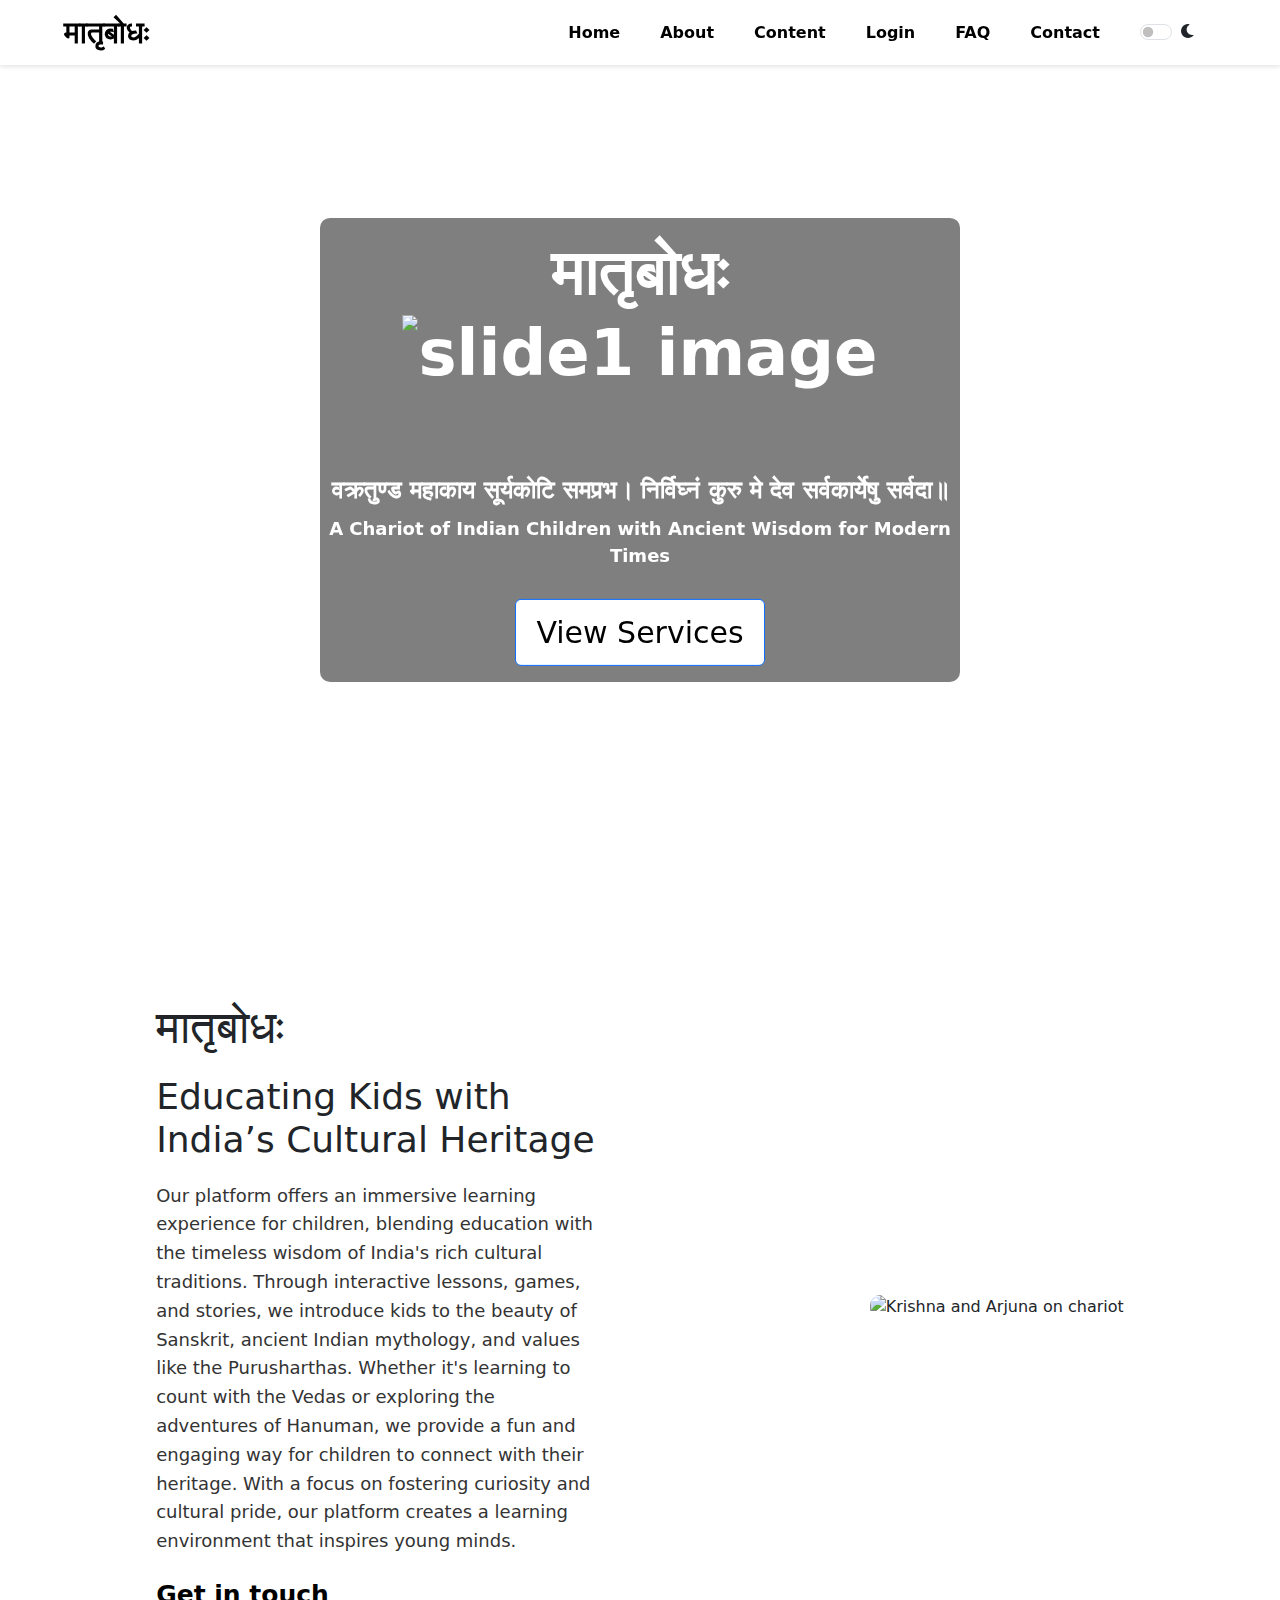
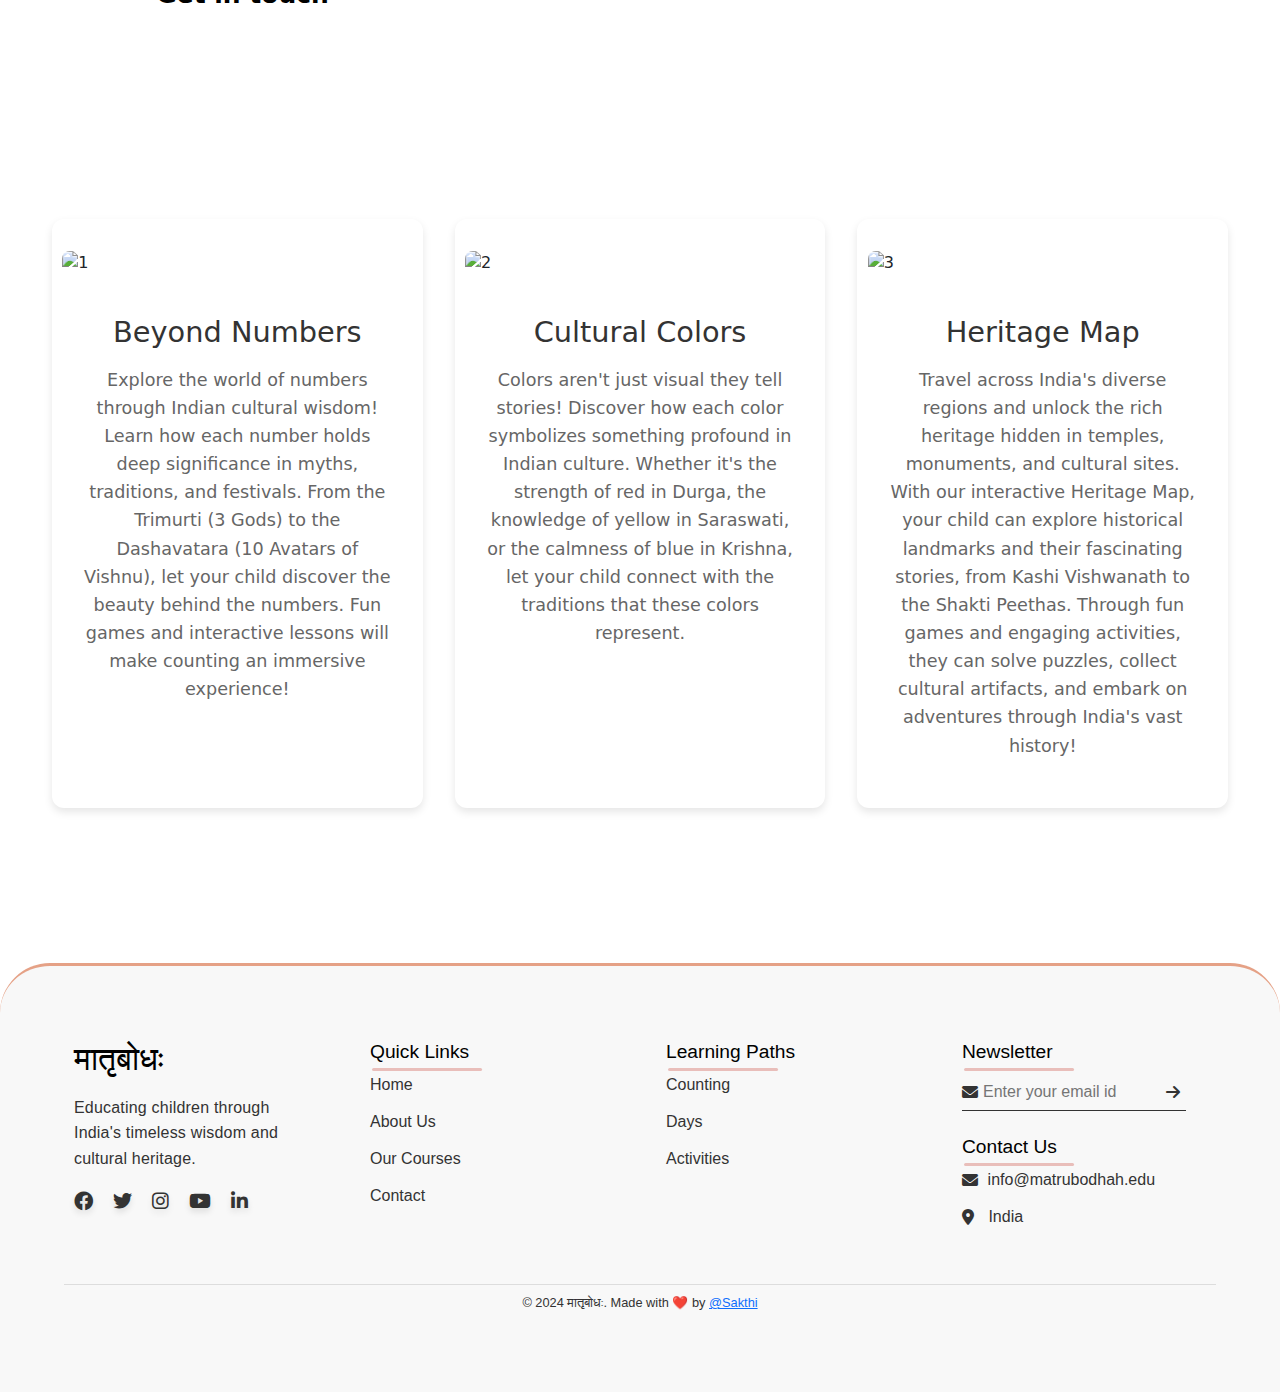
==== commit c2157d7a: "Merge branch 'main' into feature" ====
--- a/index.html
+++ b/index.html
@@ -60,7 +60,7 @@
         <a href="#hero" class="logo">मातृबोधः</a>
         <ul class="nav-links">
             <li><a href="index.html">Home</a></li>
-            <li><a href="index.html#wisdom">About</a></li>
+            <li><a href="pages/about-page.html">About</a></li>
             <li class="dropdown">
                 <a href="#">Content</a>
                 <ul class="dropdown-content">
@@ -71,6 +71,7 @@
                 </ul>
             </li>
             <li><a href="login.html">Login</a></li>
+            <li><a href="faq.html">FAQ</a></li>
             <li><a href="#" >Contact</a></li>
             <li><div class="form-check form-switch text-center">
               <input class="form-check-input " type="checkbox" id="switch">
@@ -281,50 +282,90 @@
       </div>
     </section>
     <button id="scrollToTopBtn" onclick="scrollToTop()">↑</button>
-
-    <footer class="main-footer">    
-        <div class="footer-content">
-            <div class="footer-section">
-                <h3>मातृबोधः</h3>
-                <p>Educating children through India's timeless wisdom and cultural heritage.</p>
-                <div class="social-links">
-                    <a href="https://github.com/Anjaliavv51/Matrubodhah" target="_blank" aria-label="Facebook"><i class="fab fa-facebook"></i></a>
-                    <a href="https://github.com/Anjaliavv51/Matrubodhah" target="_blank" aria-label="Twitter"><i class="fab fa-twitter"></i></a>
-                    <a href="https://github.com/Anjaliavv51/Matrubodhah" target="_blank" aria-label="Instagram"><i class="fab fa-instagram"></i></a>
-                    <a href="https://github.com/Anjaliavv51/Matrubodhah" target="_blank" aria-label="YouTube"><i class="fab fa-youtube"></i></a>
-                    <a href="https://github.com/Anjaliavv51/Matrubodhah" target="_blank" aria-label="Linkedin"><i class="fa-brands fa-linkedin-in"></i></a>
-                </div>
-            </div>
-            
-            <div class="footer-section">
-                <h4>Quick Links</h4>
-                <ul>
-                    <li><a href="#hero">Home</a></li>
-                    <li><a href="#wisdom">About Us</a></li>
-                    <li><a href="#content">Our Courses</a></li>
-                    <!-- need to add contact page link -->
-                    <li><a href="#hero">Contact</a></li>
-                </ul>
-            </div>
-    
-            <div class="footer-section">
-                <h4>Learning Paths</h4>
-                <ul>
-                    <!-- need to add respective page link -->
-                    <li><a href="countingpage.html">Counting</a></li>
-                    <li><a href="#hero">Days</a></li>
-                    <li><a href="#hero">Activities</a></li>
-                </ul>
-            </div>
-    
-            <div class="footer-section">
-                <h4>Contact Us</h4>
-                <ul class="contact-info">
-                    <li><i class="fas fa-envelope"></i><a href="mailto:info@matrubodhah.edu">info@matrubodhah.edu</a></li>
-                    <li><i class="fas fa-map-marker-alt"></i><span>India</span></li>
-                </ul>
-            </div>
-      <div class="footer-bottom">
+    <!-- Footer Section -->
+ <footer class="main-footer">
+      <div class="footer-content">
+        <div class="footer-section">
+          <h3>मातृबोधः</h3>
+          <p>
+            Educating children through India's timeless wisdom and cultural
+            heritage.
+          </p>
+          <div class="social-links">
+            <a
+              href="https://github.com/Anjaliavv51/Matrubodhah"
+              target="_blank"
+              aria-label="Facebook"
+              ><i class="fab fa-facebook"></i
+            ></a>
+            <a
+              href="https://github.com/Anjaliavv51/Matrubodhah"
+              target="_blank"
+              aria-label="Twitter"
+              ><i class="fab fa-twitter"></i
+            ></a>
+            <a
+              href="https://github.com/Anjaliavv51/Matrubodhah"
+              target="_blank"
+              aria-label="Instagram"
+              ><i class="fab fa-instagram"></i
+            ></a>
+            <a
+              href="https://github.com/Anjaliavv51/Matrubodhah"
+              target="_blank"
+              aria-label="YouTube"
+              ><i class="fab fa-youtube"></i
+            ></a>
+            <a
+              href="https://github.com/Anjaliavv51/Matrubodhah"
+              target="_blank"
+              aria-label="Linkedin"
+              ><i class="fa-brands fa-linkedin-in"></i
+            ></a>
+          </div>
+        </div>
+
+        <div class="footer-section">
+          <h4>Quick Links <div class="underline"><span></span></div></h4>
+          <ul>
+            <li><a href="#hero">Home</a></li>
+            <li><a href="#wisdom">About Us</a></li>
+            <li><a href="#content">Our Courses</a></li>
+            <!-- need to add contact page link -->
+            <li><a href="#hero">Contact</a></li>
+          </ul>
+        </div>
+
+        <div class="footer-section">
+          <h4>Learning Paths <div class="underline"><span></span></div></h4>
+          <ul>
+            <!-- need to add respective page link -->
+            <li><a href="countingpage.html">Counting</a></li>
+            <li><a href="#hero">Days</a></li>
+            <li><a href="#hero">Activities</a></li>
+          </ul>
+        </div>
+
+        <div class="footer-section">
+          <h4>Newsletter <div class="underline"><span></span></div></h4>
+          <form>
+            <i class="fas fa-envelope"></i>
+            <input type="email" placeholder="Enter your email id" required>
+            <button type="submit"><i class="fas fa-arrow-right"></i></button>
+          </form>
+          <br>
+          <h4>Contact Us <div class="underline"><span></span></div></h4>
+          <ul class="contact-info">
+            <li>
+              <i class="fas fa-envelope"></i
+              ><a href="mailto:info@matrubodhah.edu">info@matrubodhah.edu</a>
+            </li>
+            <li><i class="fas fa-map-marker-alt"></i><span>India</span></li>
+          </ul>
+        </div>
+        
+      </div>
+   <div class="footer-bottom">
         <p>
           &copy; 2024 मातृबोधः. Made with <span class="heart">❤️</span> by
           <a href="https://github.com/Anjaliavv51/Matrubodhah" target="_blank"
--- a/footercss.css
+++ b/footercss.css
@@ -1,108 +1,117 @@
+
+/* ========================
+   Footer Section
+   ======================== */
 .main-footer {
-    background-color: #f8f8f8;
-    padding: 4rem 5%;
-    color: #333;
-    font-family: 'Arial', sans-serif;
-    border-top: 3px solid #E5A186;
+  background-color: #f8f8f8;
+  padding: 4rem 5%;
+  color: #333;
+  font-family: 'Arial', sans-serif;
+  border-top: 3px solid #E5A186;
+   border-top-left-radius: 50px;
+   border-top-right-radius: 50px;
 }
 
 .footer-content {
-    display: grid;
-    grid-template-columns: repeat(auto-fit, minmax(250px, 1fr));
-    gap: 2rem;
-    margin-bottom: 2rem;
+  display: grid;
+  grid-template-columns: repeat(auto-fit, minmax(250px, 1fr));
+  gap: 2rem;
+  margin-bottom: 2rem;
 }
 
 .footer-section h3 {
-    font-size: 2rem;
-    margin-bottom: 1rem;
-    color: #000;
+  font-size: 2rem;
+  margin-bottom: 1rem;
+  color: #000;
 }
 
 .footer-section h4 {
-    font-size: 1.2rem;
-    margin-bottom: 1rem;
-    color: #000;
+  font-size: 1.2rem;
+  margin-bottom: 1rem;
+  color: #000;
 }
 
 .footer-section p {
-    line-height: 1.6;
-    margin-bottom: 1rem;
-    letter-spacing: 0.2px;
+  line-height: 1.6;
+  margin-bottom: 1rem;
+  letter-spacing: 0.2px;
 }
 
 .footer-section ul {
-    list-style: none;
-    padding: 0;
+  list-style: none;
+  padding: 0;
 }
 
 .footer-section ul li {
-    margin-bottom: 0.8rem;
+  margin-bottom: 0.8rem;
 }
 
 .footer-section ul li a {
-    color: #333;
-    text-decoration: none;
-    transition: color 0.3s ease;
+  color: #333;
+  text-decoration: none;
+  transition: color 0.3s ease;
 }
 
 .footer-section ul li a:hover {
-    color: #E5A186;
+  color: #E5A186;
 }
 
 .social-links {
-    display: flex;
-    justify-content: flex-start; 
-    align-items: center;
-    gap: 20px;
-    margin-top: 1rem;
-}
+  display: flex;
+  justify-content: flex-start;
+  align-items: center;
+  gap: 20px;
+  margin-top: 1rem;
+}
+
 .social-links a {
-    color: #333; 
-    font-size: 1.5rem;
-    text-shadow: 0 4px 6px rgba(0, 0, 0, 0.1);   
-    transition: all 0.3s ease;
-  }
-  
-  .social-links a[aria-label="Facebook"]:hover {
-    color: #3b5998; /* Facebook blue */
-    text-shadow: 0 6px 10px rgba(0, 0, 0, 0.2);
-  }
-  
-  .social-links a[aria-label="Twitter"]:hover {
-    color: #1da1f2; /* Twitter blue */
-    text-shadow: 0 6px 10px rgba(0, 0, 0, 0.2);
-  }
-  
-  .social-links a[aria-label="Instagram"]:hover {
-    color: #e4405f; /* Instagram gradient */
-    text-shadow: 0 6px 10px rgba(0, 0, 0, 0.2);
-  }
-  
-  .social-links a[aria-label="YouTube"]:hover {
-    color: #ff0000; /* YouTube red */
-    text-shadow: 0 6px 10px rgba(0, 0, 0, 0.2);
-  }
-  
-  .social-links a[aria-label="Linkedin"]:hover {
-    color: #0077b5; /* LinkedIn blue */
-    text-shadow: 0 6px 10px rgba(0, 0, 0, 0.2);
-  }
+  color: #333;
+  font-size: 1.5rem;
+  text-shadow: 0 4px 6px rgba(0, 0, 0, 0.1);
+  transition: all 0.3s ease;
+}
+
+.social-links a[aria-label="Facebook"]:hover {
+  color: #3b5998;
+  text-shadow: 0 6px 10px rgba(0, 0, 0, 0.2);
+}
+
+.social-links a[aria-label="Twitter"]:hover {
+  color: #1da1f2;
+  text-shadow: 0 6px 10px rgba(0, 0, 0, 0.2);
+}
+
+.social-links a[aria-label="Instagram"]:hover {
+  color: #e4405f;
+  text-shadow: 0 6px 10px rgba(0, 0, 0, 0.2);
+}
+
+.social-links a[aria-label="YouTube"]:hover {
+  color: #ff0000;
+  text-shadow: 0 6px 10px rgba(0, 0, 0, 0.2);
+}
+
+.social-links a[aria-label="Linkedin"]:hover {
+  color: #0077b5;
+  text-shadow: 0 6px 10px rgba(0, 0, 0, 0.2);
+}
+
 .contact-info li {
-    display: flex;
-    align-items: center;
-    transition: all 0.3s ease;
-    gap: 0.6rem;
+  display: flex;
+  align-items: center;
+  transition: all 0.3s ease;
+  gap: 0.6rem;
 }
 
 .contact-info li span {
-    margin-left: 0.3rem;
-    transition: all 0.3s ease;
+  margin-left: 0.3rem;
+  transition: all 0.3s ease;
 }
 
 .contact-info li span:hover {
-    color: #E5A186;
-}
+  color: #E5A186;
+}
+
 .footer-bottom {
     text-align: center;
     padding-top: 0.5rem;
@@ -127,69 +136,98 @@
         transform: scale(1.2);
     }
 }
-
-/* Responsive adjustments */
-@media (max-width: 1024px) {
-    .footer-content {
-        grid-template-columns: repeat(auto-fit, minmax(200px, 1fr));
-    }
-
-    .footer-section ul li {
-        margin-bottom: 0.6rem;
-    }
-
-    .social-links a {
-        font-size: 1.4rem;
-    }
-}
-
-@media (max-width: 768px) {
-    .footer-content {
-        grid-template-columns: 1fr;
-        gap: 1.5rem;
-    }
-
-    .footer-section {
-        text-align: center;
-    }
-
-    .social-links {
-        justify-content: center;
-    }
-
-    .contact-info li {
-        justify-content: center;
-    }
-        
-    .contact-info li span {
-        margin-left: 0rem;
-    }
-    
-    .footer-section h3 {
-        font-size: 1.8rem;
-    }
-
-    .footer-section h4 {
-        font-size: 1rem;
-    }
-}
-
-@media (max-width: 480px) {
-    .main-footer {
-        padding: 3rem 3%;
-    }
-
-    .footer-section h3 {
-        font-size: 1.6rem;
-    }
-
-    .footer-section h4 {
-        font-size: 0.9rem; 
-    }
-
-    .footer-section ul li a {
-        font-size: 0.9rem; 
-    }
+form {
+   padding-bottom: 199px;
+   display: flex;
+   align-items: center;
+   justify-content: space-between;
+   position: relative;  /* Add relative positioning to the form */
+   margin-bottom: 1px;
+}
+
+form::before {
+   content: "";
+   position: absolute;
+   bottom: 0;
+   left: 0%;  /* Adjust this value to control the starting point of the border */
+   width: 92%;  /* Adjust this value to control the length of the border */
+   border-bottom: 1px solid #333;  /* border color */
+}
+
+form input{
+   width:85%;
+   padding: 5px;
+   background: transparent;
+   color: #333;
+   border: 0;
+   outline: none;
+}
+form button{
+   background: transparent;
+   border: 0;
+   outline: none;
+   cursor: pointer;
+}
+form button .fas{
+  font-size: 16px;
+  padding: 10px 20px;
+  color: #333;
+}
+
+.main-footer .footer-content {
+  display: flex;
+  justify-content: space-between;
+  align-items: flex-start;
+  flex-wrap: wrap;
+}
+
+.main-footer .footer-section {
+  flex: 1 1 18%; /* This ensures each section takes up an equal width, you can adjust percentage as needed */
+  padding: 10px;
+}
+
+.main-footer .footer-section h4 {
+  margin-bottom: 10px;
+}
+
+.main-footer .footer-section ul,
+.main-footer .footer-section form {
+  margin: 0;
+  padding: 0;
+  list-style: none;
+}
+
+.main-footer .footer-section form input {
+  margin-right: 10px;
+}
+
+h4 {
+  position: relative; /* Add relative positioning to the <h3> element */
+}
+
+.underline {
+  width: 45%; /* Adjusted to make the red line shorter */
+  height: 3px;
+  background: #e9beba;
+  border-radius: 3px;
+  position: absolute;
+  bottom: -8px; /* Adjusted to position the underline correctly below the text */
+  left: 10%; /* Centers the underline horizontally */
+  transform: translateX(-20%); /* This ensures that the underline is centered */
+  overflow: hidden;
+}
+
+.underline span {
+  width: 15px;
+  height: 100%;
+  background: #d25523;
+  border-radius: 3px;
+  position: absolute;
+  top: 0;
+  left: -15px; /* Starting off-screen to the left */
+  animation: moving 2s linear infinite;
+}
+
 
     .social-links a {
         font-size: 1.2rem; 
@@ -208,4 +246,13 @@
 }
 .new ul li a, .new p, .new i,.new span{
     color: wheat;
-}+}
+@keyframes moving {
+  0% {
+    left: -20px; /* Start animation off-screen */
+  }
+  100% {
+    left: 100%; /* Move the span across to the right */
+  }
+}
+
--- a/footercss.css
+++ b/footercss.css
@@ -1,108 +1,117 @@
+
+/* ========================
+   Footer Section
+   ======================== */
 .main-footer {
-    background-color: #f8f8f8;
-    padding: 4rem 5%;
-    color: #333;
-    font-family: 'Arial', sans-serif;
-    border-top: 3px solid #E5A186;
+  background-color: #f8f8f8;
+  padding: 4rem 5%;
+  color: #333;
+  font-family: 'Arial', sans-serif;
+  border-top: 3px solid #E5A186;
+   border-top-left-radius: 50px;
+   border-top-right-radius: 50px;
 }
 
 .footer-content {
-    display: grid;
-    grid-template-columns: repeat(auto-fit, minmax(250px, 1fr));
-    gap: 2rem;
-    margin-bottom: 2rem;
+  display: grid;
+  grid-template-columns: repeat(auto-fit, minmax(250px, 1fr));
+  gap: 2rem;
+  margin-bottom: 2rem;
 }
 
 .footer-section h3 {
-    font-size: 2rem;
-    margin-bottom: 1rem;
-    color: #000;
+  font-size: 2rem;
+  margin-bottom: 1rem;
+  color: #000;
 }
 
 .footer-section h4 {
-    font-size: 1.2rem;
-    margin-bottom: 1rem;
-    color: #000;
+  font-size: 1.2rem;
+  margin-bottom: 1rem;
+  color: #000;
 }
 
 .footer-section p {
-    line-height: 1.6;
-    margin-bottom: 1rem;
-    letter-spacing: 0.2px;
+  line-height: 1.6;
+  margin-bottom: 1rem;
+  letter-spacing: 0.2px;
 }
 
 .footer-section ul {
-    list-style: none;
-    padding: 0;
+  list-style: none;
+  padding: 0;
 }
 
 .footer-section ul li {
-    margin-bottom: 0.8rem;
+  margin-bottom: 0.8rem;
 }
 
 .footer-section ul li a {
-    color: #333;
-    text-decoration: none;
-    transition: color 0.3s ease;
+  color: #333;
+  text-decoration: none;
+  transition: color 0.3s ease;
 }
 
 .footer-section ul li a:hover {
-    color: #E5A186;
+  color: #E5A186;
 }
 
 .social-links {
-    display: flex;
-    justify-content: flex-start; 
-    align-items: center;
-    gap: 20px;
-    margin-top: 1rem;
-}
+  display: flex;
+  justify-content: flex-start;
+  align-items: center;
+  gap: 20px;
+  margin-top: 1rem;
+}
+
 .social-links a {
-    color: #333; 
-    font-size: 1.5rem;
-    text-shadow: 0 4px 6px rgba(0, 0, 0, 0.1);   
-    transition: all 0.3s ease;
-  }
-  
-  .social-links a[aria-label="Facebook"]:hover {
-    color: #3b5998; /* Facebook blue */
-    text-shadow: 0 6px 10px rgba(0, 0, 0, 0.2);
-  }
-  
-  .social-links a[aria-label="Twitter"]:hover {
-    color: #1da1f2; /* Twitter blue */
-    text-shadow: 0 6px 10px rgba(0, 0, 0, 0.2);
-  }
-  
-  .social-links a[aria-label="Instagram"]:hover {
-    color: #e4405f; /* Instagram gradient */
-    text-shadow: 0 6px 10px rgba(0, 0, 0, 0.2);
-  }
-  
-  .social-links a[aria-label="YouTube"]:hover {
-    color: #ff0000; /* YouTube red */
-    text-shadow: 0 6px 10px rgba(0, 0, 0, 0.2);
-  }
-  
-  .social-links a[aria-label="Linkedin"]:hover {
-    color: #0077b5; /* LinkedIn blue */
-    text-shadow: 0 6px 10px rgba(0, 0, 0, 0.2);
-  }
+  color: #333;
+  font-size: 1.5rem;
+  text-shadow: 0 4px 6px rgba(0, 0, 0, 0.1);
+  transition: all 0.3s ease;
+}
+
+.social-links a[aria-label="Facebook"]:hover {
+  color: #3b5998;
+  text-shadow: 0 6px 10px rgba(0, 0, 0, 0.2);
+}
+
+.social-links a[aria-label="Twitter"]:hover {
+  color: #1da1f2;
+  text-shadow: 0 6px 10px rgba(0, 0, 0, 0.2);
+}
+
+.social-links a[aria-label="Instagram"]:hover {
+  color: #e4405f;
+  text-shadow: 0 6px 10px rgba(0, 0, 0, 0.2);
+}
+
+.social-links a[aria-label="YouTube"]:hover {
+  color: #ff0000;
+  text-shadow: 0 6px 10px rgba(0, 0, 0, 0.2);
+}
+
+.social-links a[aria-label="Linkedin"]:hover {
+  color: #0077b5;
+  text-shadow: 0 6px 10px rgba(0, 0, 0, 0.2);
+}
+
 .contact-info li {
-    display: flex;
-    align-items: center;
-    transition: all 0.3s ease;
-    gap: 0.6rem;
+  display: flex;
+  align-items: center;
+  transition: all 0.3s ease;
+  gap: 0.6rem;
 }
 
 .contact-info li span {
-    margin-left: 0.3rem;
-    transition: all 0.3s ease;
+  margin-left: 0.3rem;
+  transition: all 0.3s ease;
 }
 
 .contact-info li span:hover {
-    color: #E5A186;
-}
+  color: #E5A186;
+}
+
 .footer-bottom {
     text-align: center;
     padding-top: 0.5rem;
@@ -127,69 +136,98 @@
         transform: scale(1.2);
     }
 }
-
-/* Responsive adjustments */
-@media (max-width: 1024px) {
-    .footer-content {
-        grid-template-columns: repeat(auto-fit, minmax(200px, 1fr));
-    }
-
-    .footer-section ul li {
-        margin-bottom: 0.6rem;
-    }
-
-    .social-links a {
-        font-size: 1.4rem;
-    }
-}
-
-@media (max-width: 768px) {
-    .footer-content {
-        grid-template-columns: 1fr;
-        gap: 1.5rem;
-    }
-
-    .footer-section {
-        text-align: center;
-    }
-
-    .social-links {
-        justify-content: center;
-    }
-
-    .contact-info li {
-        justify-content: center;
-    }
-        
-    .contact-info li span {
-        margin-left: 0rem;
-    }
-    
-    .footer-section h3 {
-        font-size: 1.8rem;
-    }
-
-    .footer-section h4 {
-        font-size: 1rem;
-    }
-}
-
-@media (max-width: 480px) {
-    .main-footer {
-        padding: 3rem 3%;
-    }
-
-    .footer-section h3 {
-        font-size: 1.6rem;
-    }
-
-    .footer-section h4 {
-        font-size: 0.9rem; 
-    }
-
-    .footer-section ul li a {
-        font-size: 0.9rem; 
-    }
+form {
+   padding-bottom: 199px;
+   display: flex;
+   align-items: center;
+   justify-content: space-between;
+   position: relative;  /* Add relative positioning to the form */
+   margin-bottom: 1px;
+}
+
+form::before {
+   content: "";
+   position: absolute;
+   bottom: 0;
+   left: 0%;  /* Adjust this value to control the starting point of the border */
+   width: 92%;  /* Adjust this value to control the length of the border */
+   border-bottom: 1px solid #333;  /* border color */
+}
+
+form input{
+   width:85%;
+   padding: 5px;
+   background: transparent;
+   color: #333;
+   border: 0;
+   outline: none;
+}
+form button{
+   background: transparent;
+   border: 0;
+   outline: none;
+   cursor: pointer;
+}
+form button .fas{
+  font-size: 16px;
+  padding: 10px 20px;
+  color: #333;
+}
+
+.main-footer .footer-content {
+  display: flex;
+  justify-content: space-between;
+  align-items: flex-start;
+  flex-wrap: wrap;
+}
+
+.main-footer .footer-section {
+  flex: 1 1 18%; /* This ensures each section takes up an equal width, you can adjust percentage as needed */
+  padding: 10px;
+}
+
+.main-footer .footer-section h4 {
+  margin-bottom: 10px;
+}
+
+.main-footer .footer-section ul,
+.main-footer .footer-section form {
+  margin: 0;
+  padding: 0;
+  list-style: none;
+}
+
+.main-footer .footer-section form input {
+  margin-right: 10px;
+}
+
+h4 {
+  position: relative; /* Add relative positioning to the <h3> element */
+}
+
+.underline {
+  width: 45%; /* Adjusted to make the red line shorter */
+  height: 3px;
+  background: #e9beba;
+  border-radius: 3px;
+  position: absolute;
+  bottom: -8px; /* Adjusted to position the underline correctly below the text */
+  left: 10%; /* Centers the underline horizontally */
+  transform: translateX(-20%); /* This ensures that the underline is centered */
+  overflow: hidden;
+}
+
+.underline span {
+  width: 15px;
+  height: 100%;
+  background: #d25523;
+  border-radius: 3px;
+  position: absolute;
+  top: 0;
+  left: -15px; /* Starting off-screen to the left */
+  animation: moving 2s linear infinite;
+}
+
 
     .social-links a {
         font-size: 1.2rem; 
@@ -208,4 +246,13 @@
 }
 .new ul li a, .new p, .new i,.new span{
     color: wheat;
-}+}
+@keyframes moving {
+  0% {
+    left: -20px; /* Start animation off-screen */
+  }
+  100% {
+    left: 100%; /* Move the span across to the right */
+  }
+}
+
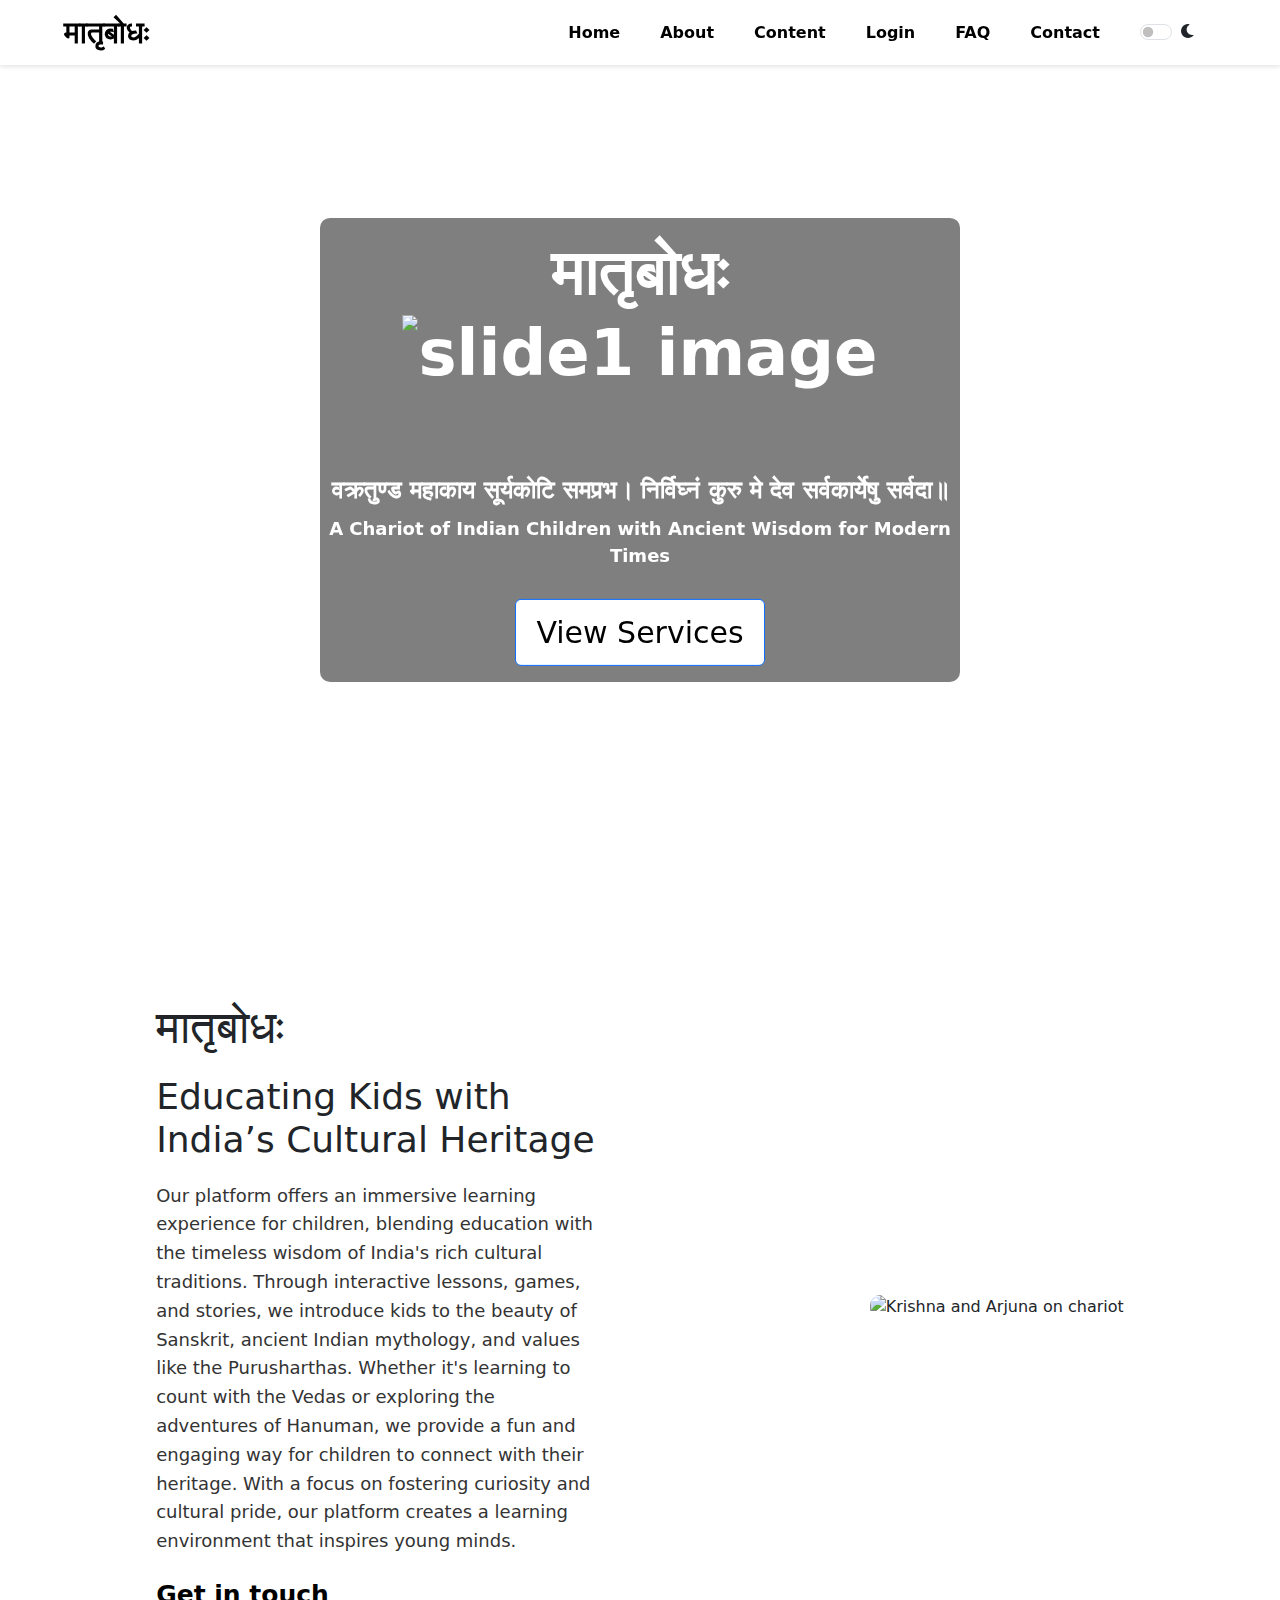
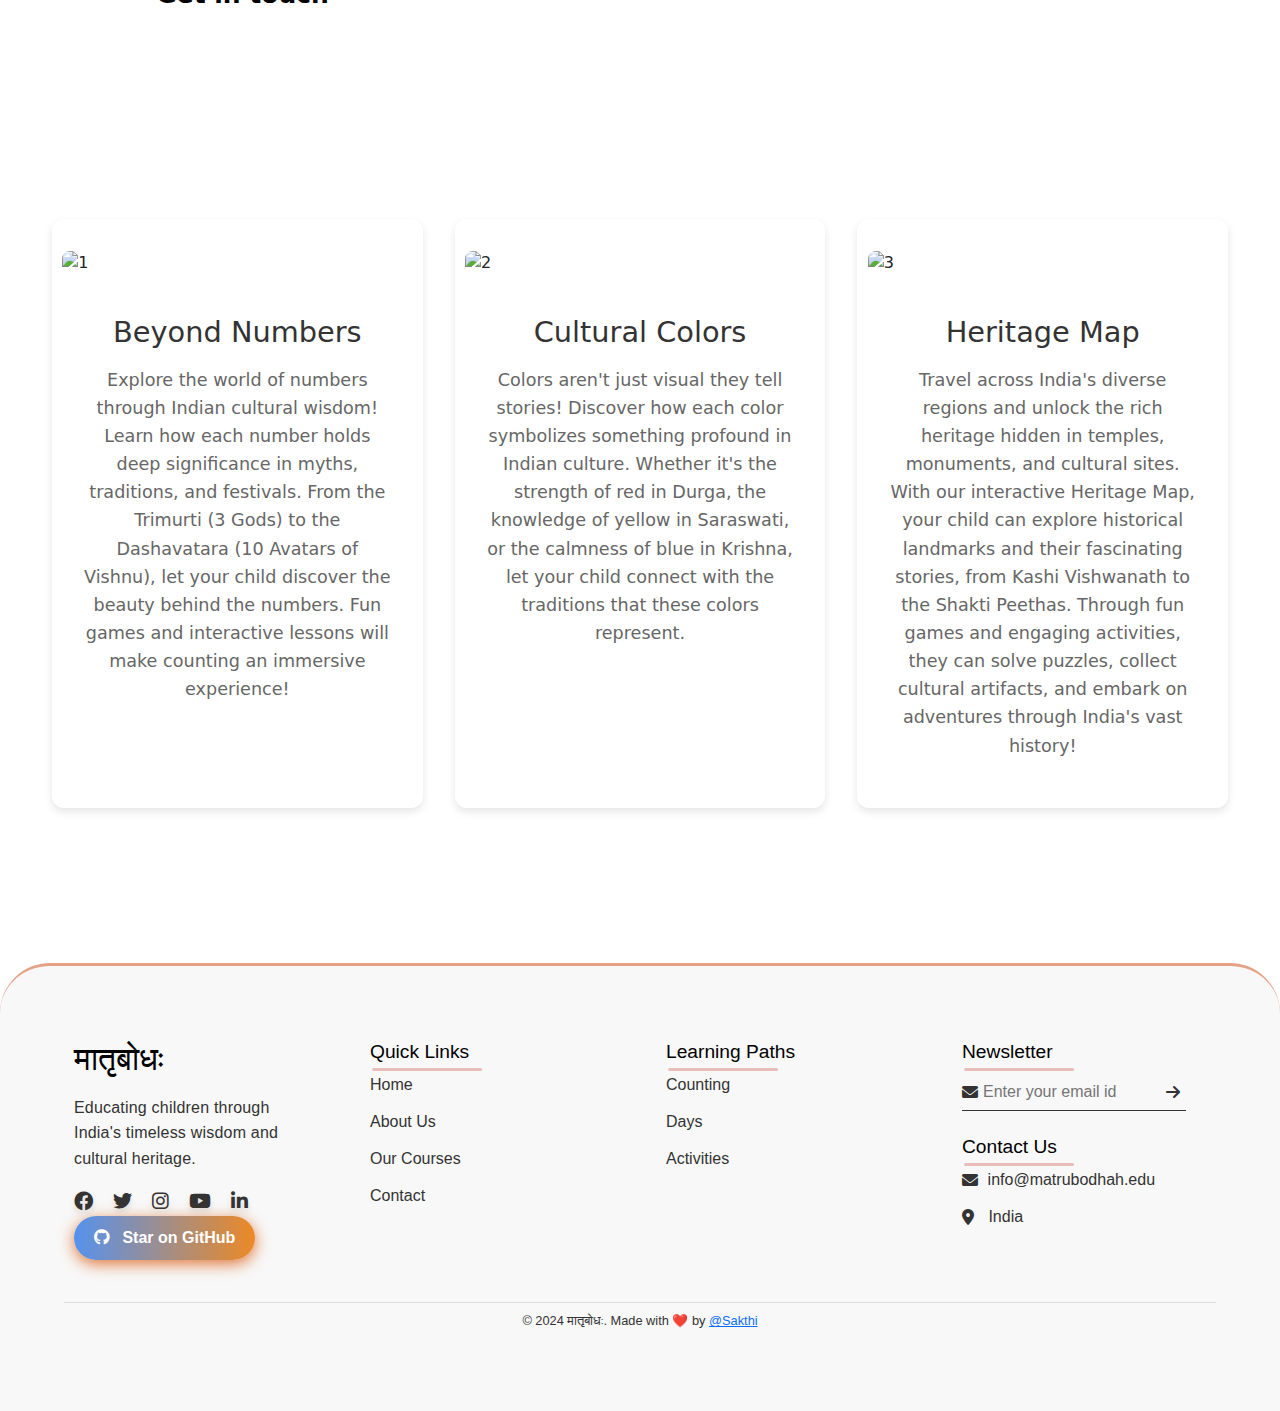
==== commit 93fdb08b: "Merge branch 'main' into feature" ====
--- a/index.html
+++ b/index.html
@@ -66,7 +66,7 @@
                 <ul class="dropdown-content">
                     <li><a href="countingpage.html">Counting</a></li>
                     <li><a href="#">Days</a></li>
-                    <li><a href="#">Activities</a></li>
+                    <li><a href="activities.html">Activities</a></li>
                     <li><a href="feedback.html">Feedback</a></li>
                 </ul>
             </li>
@@ -281,99 +281,108 @@
         </div>
       </div>
     </section>
+
+    <button id="scrollToTopBtn" onclick="scrollToTop()">
+      <i class="fas fa-arrow-up fa-xl"></i>
+    </button>
+
     <button id="scrollToTopBtn" onclick="scrollToTop()">↑</button>
     <!-- Footer Section -->
- <footer class="main-footer">
-      <div class="footer-content">
-        <div class="footer-section">
-          <h3>मातृबोधः</h3>
-          <p>
-            Educating children through India's timeless wisdom and cultural
-            heritage.
-          </p>
-          <div class="social-links">
-            <a
-              href="https://github.com/Anjaliavv51/Matrubodhah"
-              target="_blank"
-              aria-label="Facebook"
-              ><i class="fab fa-facebook"></i
-            ></a>
-            <a
-              href="https://github.com/Anjaliavv51/Matrubodhah"
-              target="_blank"
-              aria-label="Twitter"
-              ><i class="fab fa-twitter"></i
-            ></a>
-            <a
-              href="https://github.com/Anjaliavv51/Matrubodhah"
-              target="_blank"
-              aria-label="Instagram"
-              ><i class="fab fa-instagram"></i
-            ></a>
-            <a
-              href="https://github.com/Anjaliavv51/Matrubodhah"
-              target="_blank"
-              aria-label="YouTube"
-              ><i class="fab fa-youtube"></i
-            ></a>
-            <a
-              href="https://github.com/Anjaliavv51/Matrubodhah"
-              target="_blank"
-              aria-label="Linkedin"
-              ><i class="fa-brands fa-linkedin-in"></i
-            ></a>
-          </div>
-        </div>
-
-        <div class="footer-section">
-          <h4>Quick Links <div class="underline"><span></span></div></h4>
-          <ul>
-            <li><a href="#hero">Home</a></li>
-            <li><a href="#wisdom">About Us</a></li>
-            <li><a href="#content">Our Courses</a></li>
-            <!-- need to add contact page link -->
-            <li><a href="#hero">Contact</a></li>
-          </ul>
-        </div>
-
-        <div class="footer-section">
-          <h4>Learning Paths <div class="underline"><span></span></div></h4>
-          <ul>
-            <!-- need to add respective page link -->
-            <li><a href="countingpage.html">Counting</a></li>
-            <li><a href="#hero">Days</a></li>
-            <li><a href="#hero">Activities</a></li>
-          </ul>
-        </div>
-
-        <div class="footer-section">
-          <h4>Newsletter <div class="underline"><span></span></div></h4>
-          <form>
-            <i class="fas fa-envelope"></i>
-            <input type="email" placeholder="Enter your email id" required>
-            <button type="submit"><i class="fas fa-arrow-right"></i></button>
-          </form>
-          <br>
-          <h4>Contact Us <div class="underline"><span></span></div></h4>
-          <ul class="contact-info">
-            <li>
-              <i class="fas fa-envelope"></i
-              ><a href="mailto:info@matrubodhah.edu">info@matrubodhah.edu</a>
-            </li>
-            <li><i class="fas fa-map-marker-alt"></i><span>India</span></li>
-          </ul>
-        </div>
-        
-      </div>
-   <div class="footer-bottom">
-        <p>
-          &copy; 2024 मातृबोधः. Made with <span class="heart">❤️</span> by
-          <a href="https://github.com/Anjaliavv51/Matrubodhah" target="_blank"
-            >@Sakthi</a
-          >
-        </p>
-      </div>
-    </footer>
+    <footer class="main-footer">
+    <div class="footer-content">
+    <div class="footer-section">
+      <h3>मातृबोधः</h3>
+      <p>
+        Educating children through India's timeless wisdom and cultural
+        heritage.
+      </p>
+      <div class="social-links">
+        <a
+          href="https://github.com/Anjaliavv51/Matrubodhah"
+          target="_blank"
+          aria-label="Facebook"
+          ><i class="fab fa-facebook"></i
+        ></a>
+        <a
+          href="https://github.com/Anjaliavv51/Matrubodhah"
+          target="_blank"
+          aria-label="Twitter"
+          ><i class="fab fa-twitter"></i
+        ></a>
+        <a
+          href="https://github.com/Anjaliavv51/Matrubodhah"
+          target="_blank"
+          aria-label="Instagram"
+          ><i class="fab fa-instagram"></i
+        ></a>
+        <a
+          href="https://github.com/Anjaliavv51/Matrubodhah"
+          target="_blank"
+          aria-label="YouTube"
+          ><i class="fab fa-youtube"></i
+        ></a>
+        <a
+          href="https://github.com/Anjaliavv51/Matrubodhah"
+          target="_blank"
+          aria-label="Linkedin"
+          ><i class="fa-brands fa-linkedin-in"></i
+        ></a>
+      </div>
+
+      <!-- GitHub Star Button -->
+      <div class="github-star">
+        <a href="https://github.com/Anjaliavv51/Matrubodhah" target="_blank">
+          <i class="fab fa-github"></i> Star on GitHub
+        </a>
+      </div>
+    </div>
+
+    <div class="footer-section">
+      <h4>Quick Links <div class="underline"><span></span></div></h4>
+      <ul>
+        <li><a href="#hero">Home</a></li>
+        <li><a href="#wisdom">About Us</a></li>
+        <li><a href="#content">Our Courses</a></li>
+        <li><a href="#hero">Contact</a></li>
+      </ul>
+    </div>
+
+    <div class="footer-section">
+      <h4>Learning Paths <div class="underline"><span></span></div></h4>
+      <ul>
+        <li><a href="countingpage.html">Counting</a></li>
+        <li><a href="#hero">Days</a></li>
+        <li><a href="#hero">Activities</a></li>
+      </ul>
+    </div>
+
+    <div class="footer-section">
+      <h4>Newsletter <div class="underline"><span></span></div></h4>
+      <form>
+        <i class="fas fa-envelope"></i>
+        <input type="email" placeholder="Enter your email id" required>
+        <button type="submit"><i class="fas fa-arrow-right"></i></button>
+      </form>
+      <br>
+      <h4>Contact Us <div class="underline"><span></span></div></h4>
+      <ul class="contact-info">
+        <li>
+          <i class="fas fa-envelope"></i
+          ><a href="mailto:info@matrubodhah.edu">info@matrubodhah.edu</a>
+        </li>
+        <li><i class="fas fa-map-marker-alt"></i><span>India</span></li>
+      </ul>
+    </div>
+  </div>
+  <div class="footer-bottom">
+    <p>
+      &copy; 2024 मातृबोधः. Made with <span class="heart">❤️</span> by
+      <a href="https://github.com/Anjaliavv51/Matrubodhah" target="_blank"
+        >@Sakthi</a
+      >
+    </p>
+  </div>
+</footer>
 
     <script
       src="//code.tidio.co/5w3m6cpl10rvqjkkmhv1nx8p0fqloyq6.js"
--- a/footercss.css
+++ b/footercss.css
@@ -255,4 +255,24 @@
     left: 100%; /* Move the span across to the right */
   }
 }
-
+.github-star a {
+    display: inline-block;
+    padding: 10px 20px;
+    font-size: 16px;
+    color: #fff;
+    background: linear-gradient(90deg, #5592ed 0%, #ec8926 100%);
+    border-radius: 25px;
+    text-decoration: none;
+    font-weight: bold;
+    position: relative;
+    box-shadow: 0px 4px 15px rgb(217 89 14 / 81%);
+  }
+
+  .github-star a:hover {
+    background: linear-gradient(90deg, #ec8926 0%, #2196F3 100%);
+    box-shadow: 0px 6px 20px #F44336;
+  }
+
+  .github-star a i {
+    margin-right: 8px;
+  }--- a/footercss.css
+++ b/footercss.css
@@ -255,4 +255,24 @@
     left: 100%; /* Move the span across to the right */
   }
 }
-
+.github-star a {
+    display: inline-block;
+    padding: 10px 20px;
+    font-size: 16px;
+    color: #fff;
+    background: linear-gradient(90deg, #5592ed 0%, #ec8926 100%);
+    border-radius: 25px;
+    text-decoration: none;
+    font-weight: bold;
+    position: relative;
+    box-shadow: 0px 4px 15px rgb(217 89 14 / 81%);
+  }
+
+  .github-star a:hover {
+    background: linear-gradient(90deg, #ec8926 0%, #2196F3 100%);
+    box-shadow: 0px 6px 20px #F44336;
+  }
+
+  .github-star a i {
+    margin-right: 8px;
+  }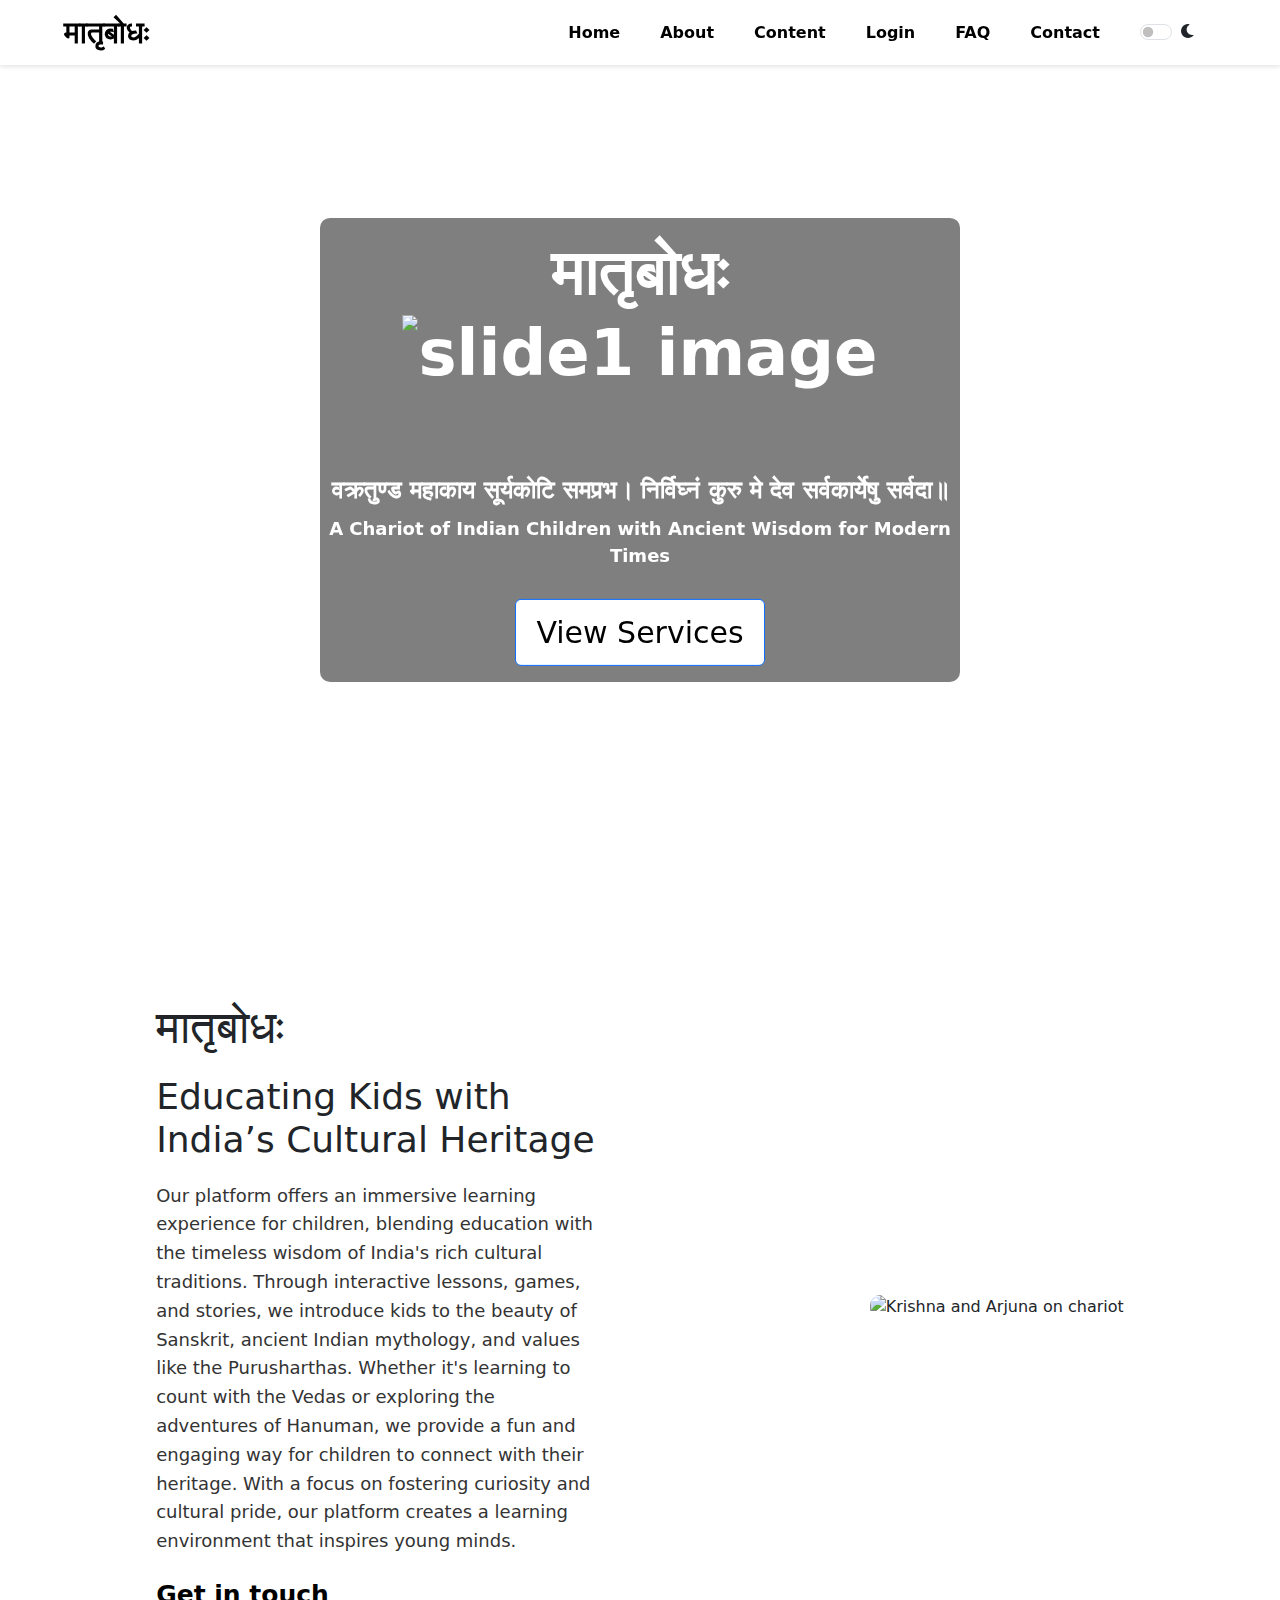
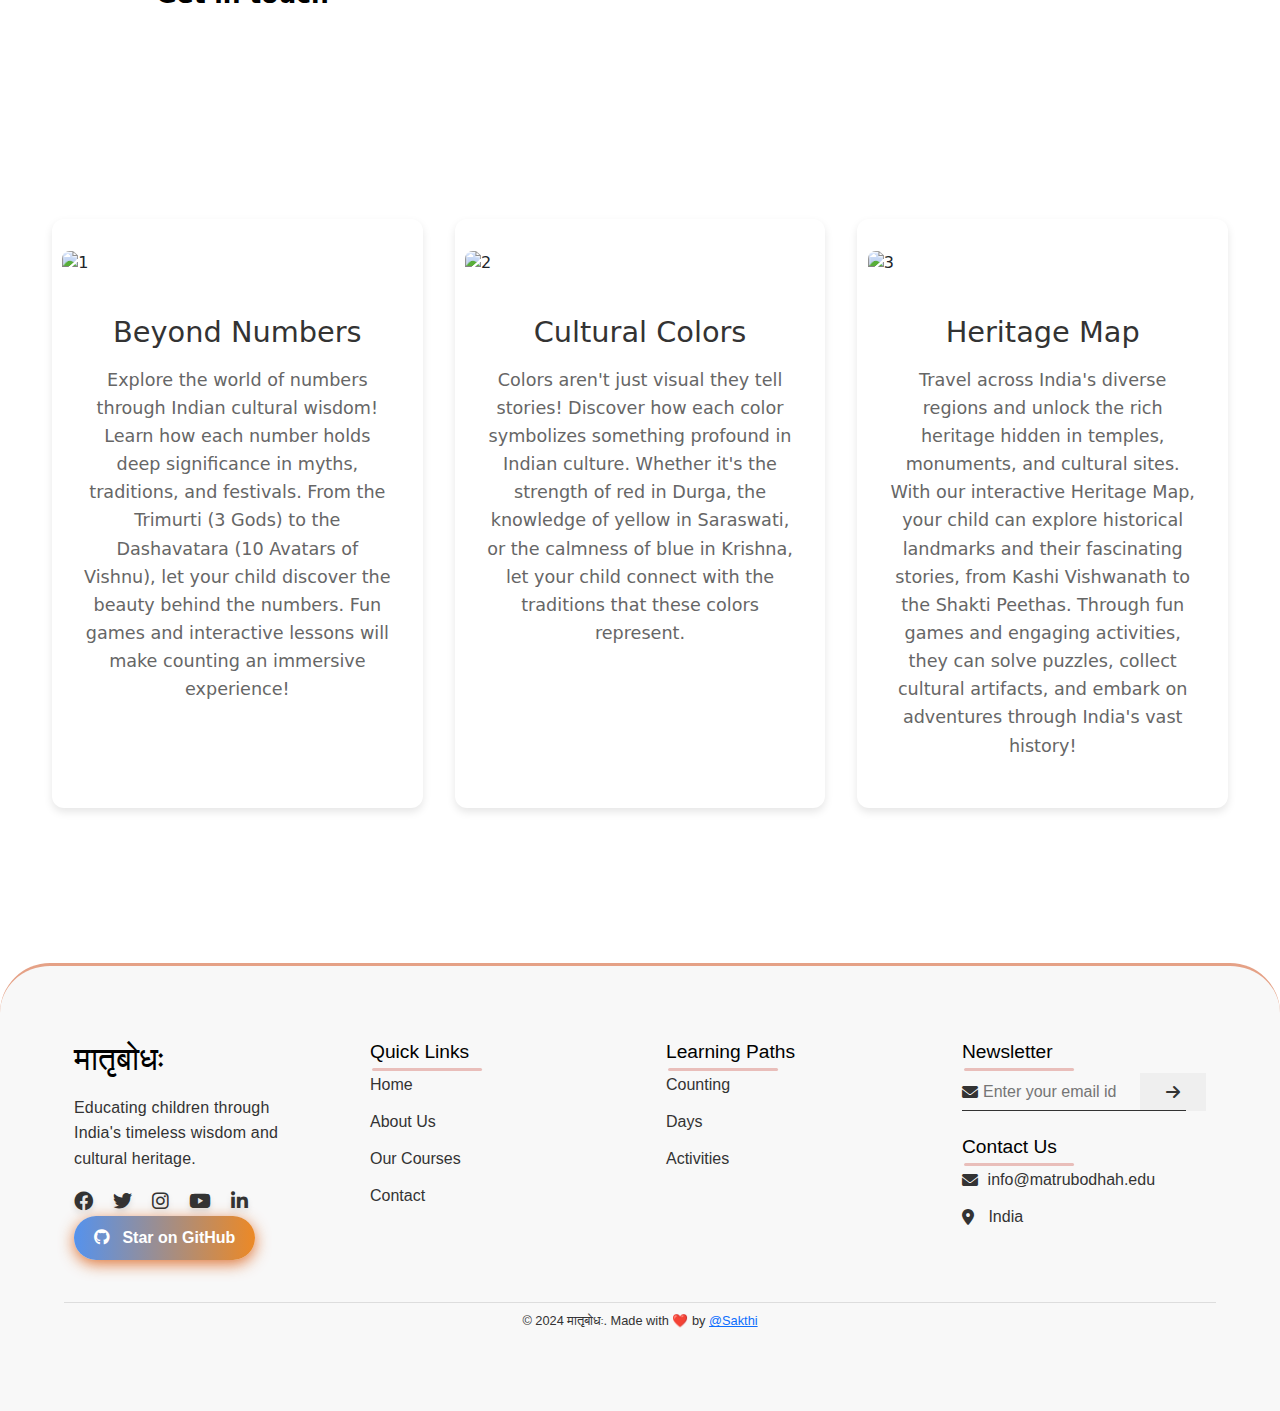
==== commit fe8bb15b: "Added dark mode in all pages" ====
--- a/index.html
+++ b/index.html
@@ -72,11 +72,13 @@
             </li>
             <li><a href="login.html">Login</a></li>
             <li><a href="faq.html">FAQ</a></li>
-            <li><a href="#" >Contact</a></li>
+            <li><a href="contact.html" >Contact</a></li>
             <li><div class="form-check form-switch text-center">
               <input class="form-check-input " type="checkbox" id="switch">
               <i class="fa-solid fa-moon" id="modeImg"></i>
             </div></li>
+
+          
         </ul>
         <div class="toggle-menu">☰</div>
     </nav>
@@ -393,15 +395,7 @@
     <script>
         // Get the button
         let mybutton = document.getElementById("scrollToTopBtn");
-        let mode=document.getElementById("switch"); 
-        // accesing the necessary elements
-        let modeImg=document.getElementById("modeImg"); 
-        let wisdom=document.getElementById("wisdom");
-        let cards=document.querySelectorAll(".roadmap-card"); 
-        let foot=document.querySelectorAll(".footer-section");
-        let footMain=document.querySelector(".main-footer");
-        let main=document.querySelector(".content-section");
-        let nav=document.querySelector("nav");
+        
         
         // When the user scrolls down 20px from the top of the document, show the button
         window.onscroll = function () {
@@ -418,22 +412,8 @@
             document.documentElement.scrollTop = 0;
         };
 
-        mode.addEventListener("click", function () {
-            modeImg.classList.toggle("fa-moon");
-            modeImg.classList.toggle("fa-sun");
-           cards.forEach((card) => {
-                card.classList.toggle("change");
-            });
-            wisdom.classList.toggle("dark");
-            foot.forEach((foot) => {
-                foot.classList.toggle("new");
-            });
-            footMain.classList.toggle("new");
-            main.classList.toggle("change1")
-            nav.classList.toggle("dark")
-           
-        });
       </script>
+      <script src="dark\darkmode.js"></script>
 
 
 </body>
--- a/styles.css
+++ b/styles.css
@@ -580,6 +580,32 @@
 .dark a{
   color: wheat;
 }
+.dark button{
+  background-color: black;
+  color: wheat;
+}
+.dark .btn{
+  background-color: black;
+  color: white;
+}
+.dark .btn:is(:focus, :hover) {
+  background-color: #e5a186;
+  border-radius: #e5a186;
+  color: white;
+}
+.dark form{
+  background-color: #333;
+  color: white;
+}
+.dark form p{
+  color: #fff;
+}
+.dark ul li button{
+  background-color: black;
+  color: wheat;
+}
+
+
 
 
 @media screen and (max-width: 768px) {
--- a/footercss.css
+++ b/footercss.css
@@ -163,7 +163,6 @@
    outline: none;
 }
 form button{
-   background: transparent;
    border: 0;
    outline: none;
    cursor: pointer;
@@ -236,7 +235,7 @@
     .footer-bottom {
         font-size: 0.8rem; 
     }
-}
+    
 
 .new{
     background-color: black;
--- a/styles.css
+++ b/styles.css
@@ -580,6 +580,32 @@
 .dark a{
   color: wheat;
 }
+.dark button{
+  background-color: black;
+  color: wheat;
+}
+.dark .btn{
+  background-color: black;
+  color: white;
+}
+.dark .btn:is(:focus, :hover) {
+  background-color: #e5a186;
+  border-radius: #e5a186;
+  color: white;
+}
+.dark form{
+  background-color: #333;
+  color: white;
+}
+.dark form p{
+  color: #fff;
+}
+.dark ul li button{
+  background-color: black;
+  color: wheat;
+}
+
+
 
 
 @media screen and (max-width: 768px) {
--- a/footercss.css
+++ b/footercss.css
@@ -163,7 +163,6 @@
    outline: none;
 }
 form button{
-   background: transparent;
    border: 0;
    outline: none;
    cursor: pointer;
@@ -236,7 +235,7 @@
     .footer-bottom {
         font-size: 0.8rem; 
     }
-}
+    
 
 .new{
     background-color: black;
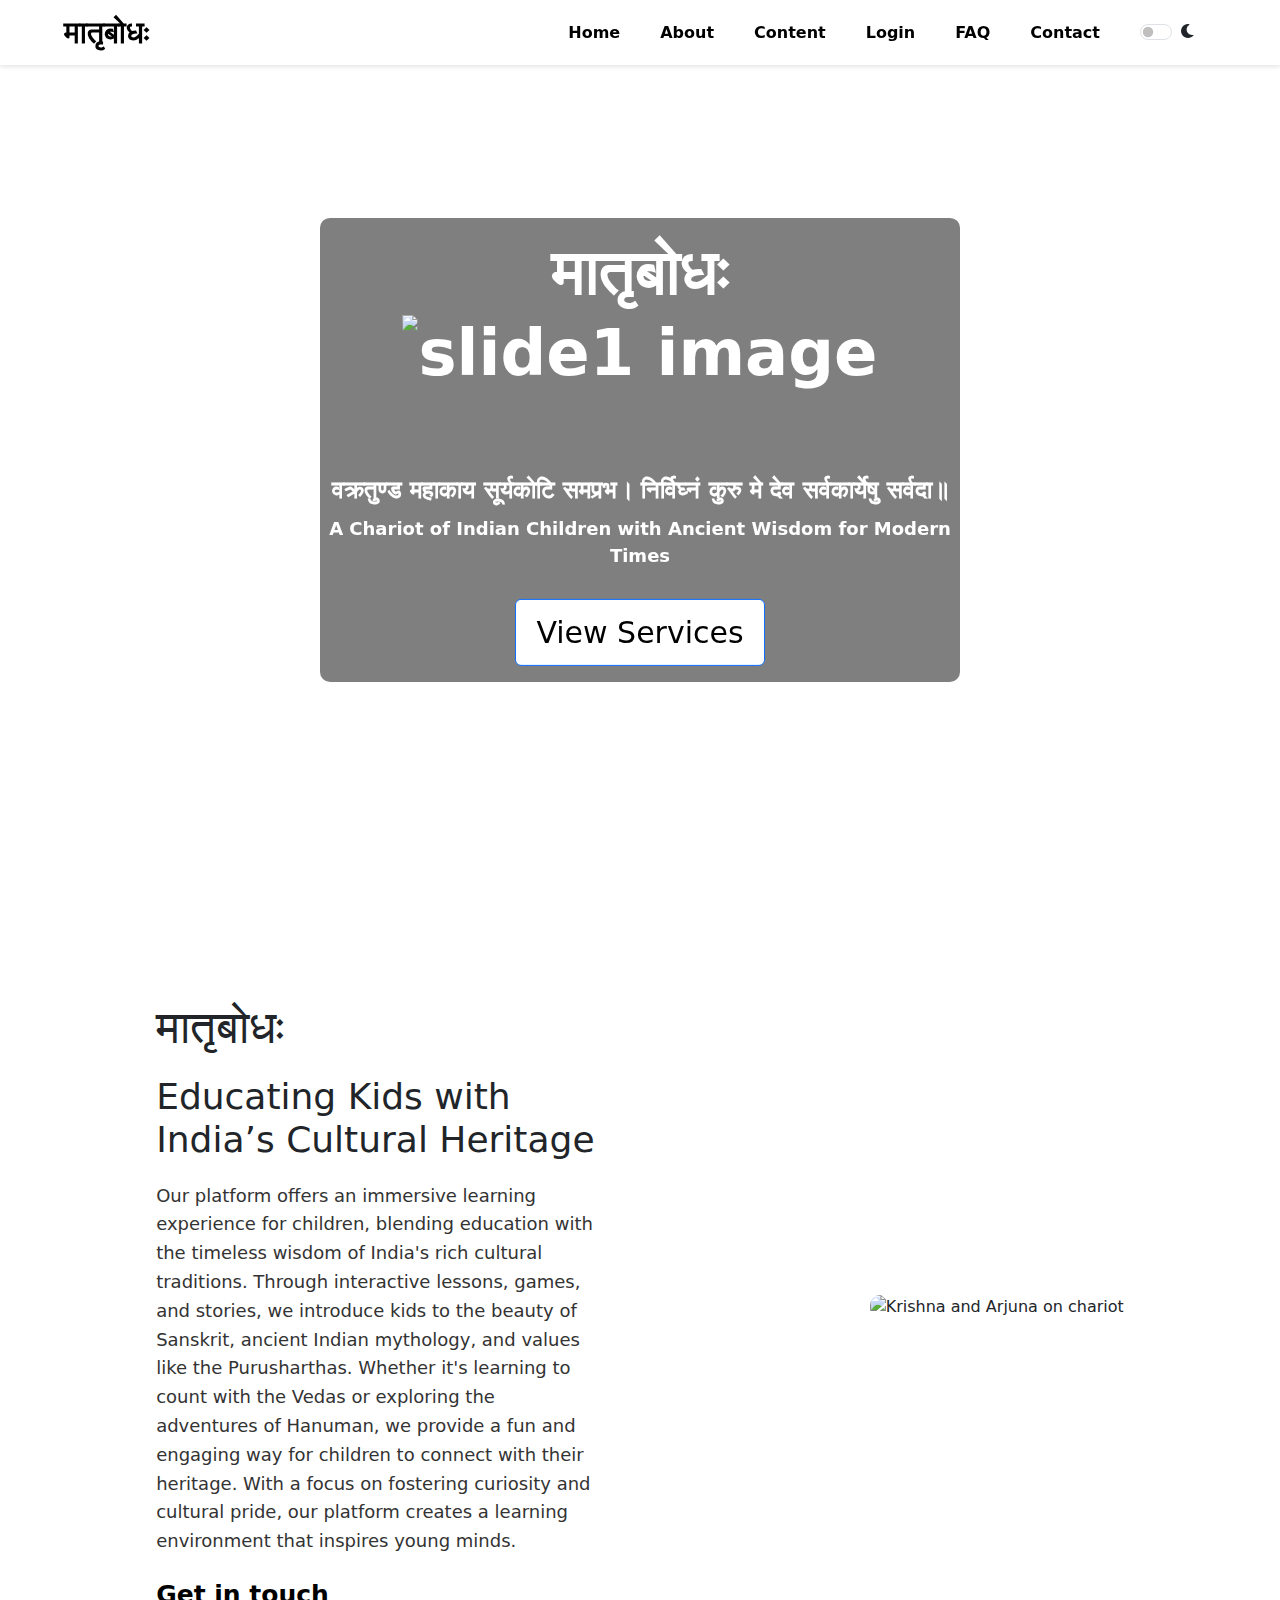
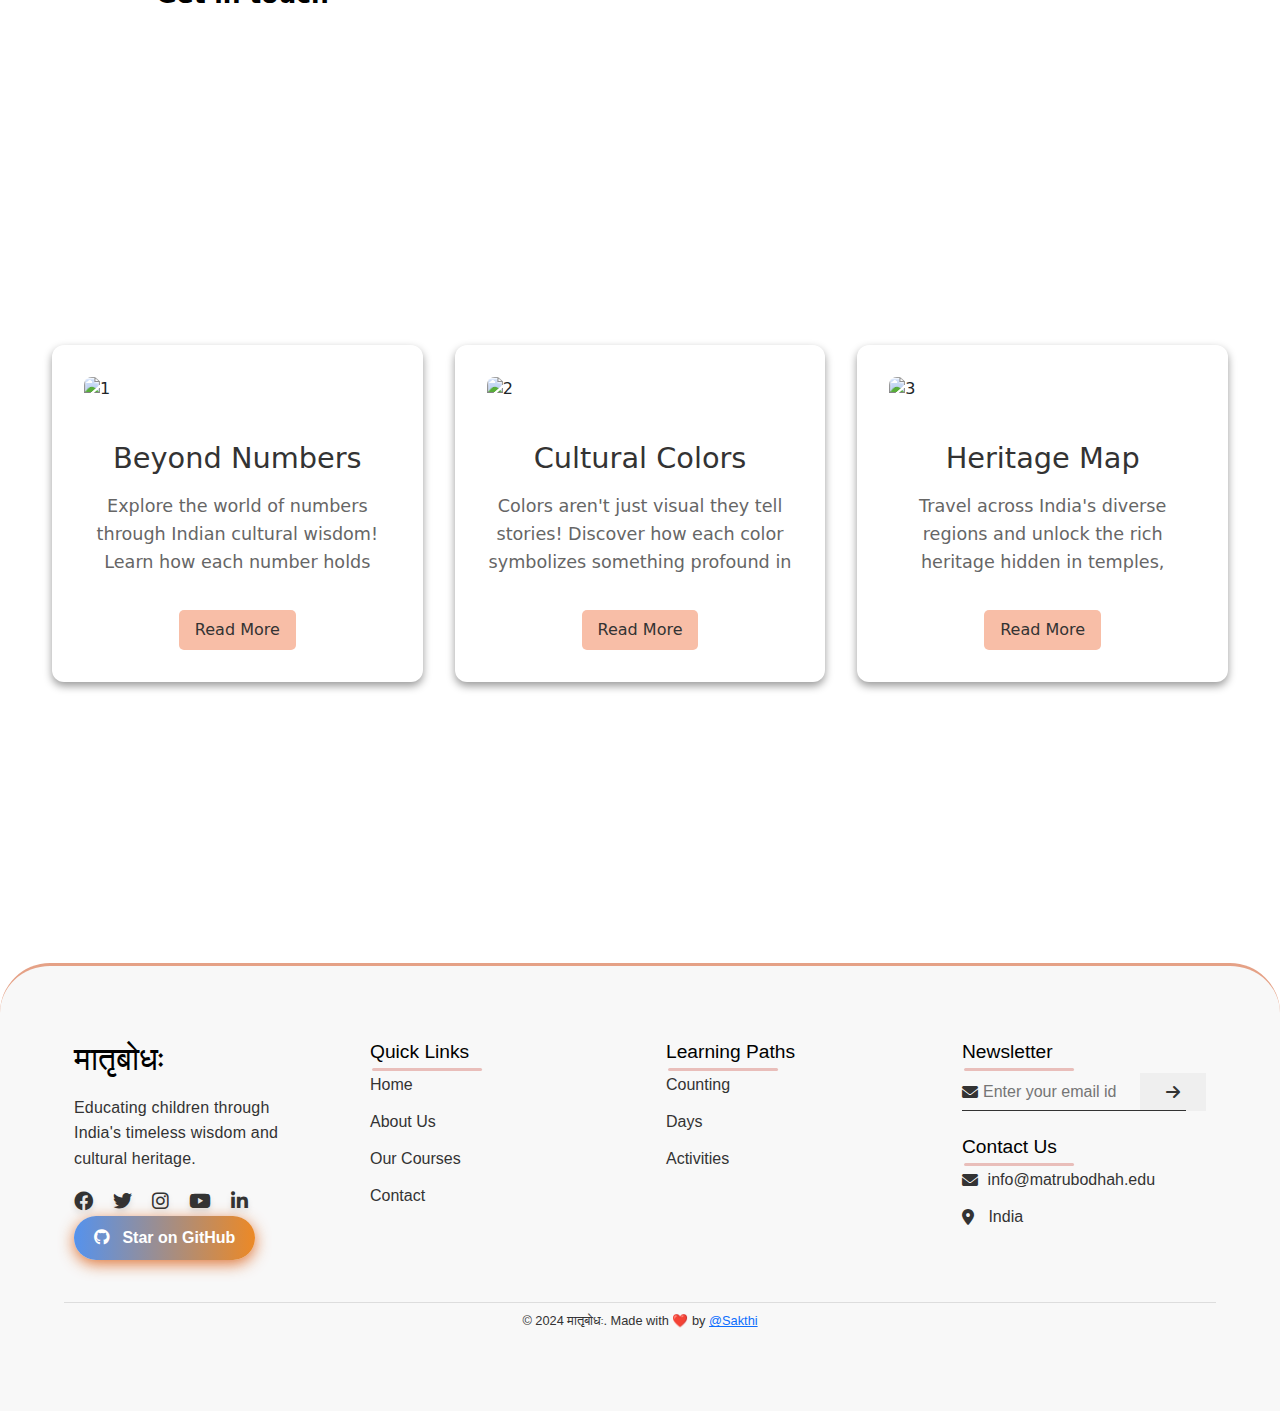
==== commit dd6a8099: "Merge branch 'main' into feature" ====
--- a/index.html
+++ b/index.html
@@ -15,14 +15,13 @@
     <link rel="stylesheet" href="https://cdnjs.cloudflare.com/ajax/libs/font-awesome/6.0.0/css/all.min.css">
     <style>
         /* Scroll to Top Button */
-        /* Scroll to Top Button */
         #scrollToTopBtn {
             display: none;
             position: fixed;
-            bottom: 120px;
-            right: 37px;
-            height: 50px;
-            width: 50px;
+            bottom: 132px;
+            right: 30px;
+            height: 55px;
+            width: 55px;
             background-color: rgb(218, 128, 76);
             color: white;
             border: none;
@@ -31,12 +30,10 @@
             cursor: pointer;
             font-size: 15px;
         }
-  
         #scrollToTopBtn:hover {
             background-color: rgb(218, 128, 76);
         }
     </style>
-  
 
 </head>
 <body>
@@ -231,58 +228,51 @@
       </div>
     </section>
     <section class="content-section" id="content">
-      <!-- Roadmap Cards -->
       <div class="roadmap">
+        <!-- Roadmap Card 1 -->
         <div class="roadmap-card">
-          <img
-            src="WhatsApp Image 2024-09-13 at 00.42.39_4ba68142.jpg"
-            alt="1"
-            style="width: 350px"
-          />
+          <img src="WhatsApp Image 2024-09-13 at 00.42.39_4ba68142.jpg" alt="1" />
           <h1>Beyond Numbers</h1>
-          <p>
-            Explore the world of numbers through Indian cultural wisdom! Learn
-            how each number holds deep significance in myths, traditions, and
-            festivals. From the Trimurti (3 Gods) to the Dashavatara (10 Avatars
-            of Vishnu), let your child discover the beauty behind the numbers.
-            Fun games and interactive lessons will make counting an immersive
-            experience!
-          </p>
-        </div>
+          <p class="card-text">
+            Explore the world of numbers through Indian cultural wisdom! Learn how
+            each number holds deep significance in myths, traditions, and festivals.
+            From the Trimurti (3 Gods) to the Dashavatara (10 Avatars of Vishnu),
+            let your child discover the beauty behind the numbers. Fun games and
+            interactive lessons will make counting an immersive experience!
+          </p>
+          <button class="read-more">Read More</button>
+        </div>
+        <!-- Roadmap Card 2 -->
         <div class="roadmap-card">
-          <img
-            src="WhatsApp Image 2024-09-05 at 23.59.21_11f94952.jpg"
-            alt="2"
-            style="width: 350px"
-          />
+          <img src="WhatsApp Image 2024-09-05 at 23.59.21_11f94952.jpg" alt="2" />
           <h1>Cultural Colors</h1>
-          <p>
+          <p class="card-text">
             Colors aren't just visual they tell stories! Discover how each color
             symbolizes something profound in Indian culture. Whether it's the
-            strength of red in Durga, the knowledge of yellow in Saraswati, or
-            the calmness of blue in Krishna, let your child connect with the
-            traditions that these colors represent.
-          </p>
-        </div>
+            strength of red in Durga, the knowledge of yellow in Saraswati, or the
+            calmness of blue in Krishna, let your child connect with the traditions
+            that these colors represent.
+          </p>
+          <button class="read-more">Read More</button>
+        </div>
+        <!-- Roadmap Card 3 -->
         <div class="roadmap-card">
-          <img
-            src="66a59b6a-d2a8-439d-b4de-9aa0d5b7930b.jpeg"
-            alt="3"
-            style="width: 350px"
-          />
+          <img src="https://upload.wikimedia.org/wikipedia/commons/thumb/0/0f/Nurmahal_Sarai_Mughal_Heritage_Punjab_India.JPG/1280px-Nurmahal_Sarai_Mughal_Heritage_Punjab_India.JPG" alt="3" />
           <h1>Heritage Map</h1>
-          <p>
+          <p class="card-text">
             Travel across India's diverse regions and unlock the rich heritage
-            hidden in temples, monuments, and cultural sites. With our
-            interactive Heritage Map, your child can explore historical
-            landmarks and their fascinating stories, from Kashi Vishwanath to
-            the Shakti Peethas. Through fun games and engaging activities, they
-            can solve puzzles, collect cultural artifacts, and embark on
-            adventures through India's vast history!
-          </p>
+            hidden in temples, monuments, and cultural sites. With our interactive
+            Heritage Map, your child can explore historical landmarks and their
+            fascinating stories, from Kashi Vishwanath to the Shakti Peethas.
+            Through fun games and engaging activities, they can solve puzzles,
+            collect cultural artifacts, and embark on adventures through India's
+            vast history!
+          </p>
+          <button class="read-more">Read More</button>
         </div>
       </div>
     </section>
+    
 
     <button id="scrollToTopBtn" onclick="scrollToTop()">
       <i class="fas fa-arrow-up fa-xl"></i>
@@ -421,6 +411,23 @@
     <script src="https://cdn.jsdelivr.net/npm/bootstrap@5.3.3/dist/js/bootstrap.bundle.min.js"></script>
     <script src="https://cdn.jsdelivr.net/npm/@popperjs/core@2.11.6/dist/umd/popper.min.js"></script>
     <script src="index.js"></script>
+    <script>
+      document.querySelectorAll('.read-more').forEach(button => {
+    button.addEventListener('click', () => {
+        const cardText = button.previousElementSibling;
+        if (cardText.classList.contains('collapsed')) {
+            cardText.classList.remove('collapsed');
+            cardText.classList.add('expanded');
+            button.textContent = "Read Less";
+        } else {
+            cardText.classList.remove('expanded');
+            cardText.classList.add('collapsed');
+            button.textContent = "Read More";
+        }
+    });
+});
+
+    </script>
   </body>
 </html>
 
--- a/styles.css
+++ b/styles.css
@@ -570,6 +570,7 @@
     margin-right: 3%;
   }
 }
+
 .dark{
   background-color: black;
   color: white;
@@ -612,4 +613,12 @@
     .dark ul {
         background: black;
     }
-  }+  }
+
+
+
+#username,#password,#signup-username,#signup-name,#signup-password,#signup-confirm-password{
+  height: 3rem;
+  padding-left: 1rem;
+}
+
--- a/scontentcss.css
+++ b/scontentcss.css
@@ -8,6 +8,56 @@
   align-items: center;
   overflow-x: hidden;
 }
+
+.card-text {
+  max-height: 86px; /* Initial collapsed height */
+  overflow: hidden;
+  text-overflow: ellipsis;
+  transition: max-height 0.3s ease, padding-bottom 0.3s ease;
+}
+
+.card-text.expanded {
+  max-height: 300px; /* Adjust this height based on content */
+}
+
+.roadmap-card {
+  flex: 1;
+  background-color: #fff;
+  border-radius: 12px;
+  box-shadow: 0 4px 8px rgba(0, 0, 0, 0.4);
+  padding: 2rem;
+  display: flex;
+  flex-direction: column;
+  align-items: center;
+  min-width: 300px;
+  max-width: 400px;
+  transition: all 0.3s ease; /* Smooth resizing */
+}
+
+.roadmap-card.expanded {
+  padding-bottom: 2rem;
+}
+
+.read-more {
+  margin-top: 1rem;
+  background-color: #f8bea7;
+  color: #333;
+  border: none;
+  border-radius: 5px;
+  padding: 0.5rem 1rem;
+  cursor: pointer;
+  transition: background-color 0.3s ease;
+}
+
+.read-more:hover {
+  background-color: #f39c73;
+}
+
+.roadmap-card:hover {
+  transform: translateY(-10px);
+  box-shadow: 0 8px 16px rgba(0, 0, 0, 0.2);
+}
+
 
 .roadmap {
   display: flex;
@@ -21,19 +71,7 @@
   padding: 0 20px;
 }
 
-.roadmap-card {
-  flex: 1;
-  background-color: #fff;
-  border-radius: 12px;
-  box-shadow: 0 4px 8px rgba(0, 0, 0, 0.1);
-  padding: 2rem;
-  display: flex;
-  flex-direction: column;
-  align-items: center;
-  min-width: 300px;
-  max-width: 400px;
-  transition: all 0.3s ease;
-}
+
 
 .roadmap-card img {
   width: 100%;
--- a/styles.css
+++ b/styles.css
@@ -570,6 +570,7 @@
     margin-right: 3%;
   }
 }
+
 .dark{
   background-color: black;
   color: white;
@@ -612,4 +613,12 @@
     .dark ul {
         background: black;
     }
-  }+  }
+
+
+
+#username,#password,#signup-username,#signup-name,#signup-password,#signup-confirm-password{
+  height: 3rem;
+  padding-left: 1rem;
+}
+
--- a/scontentcss.css
+++ b/scontentcss.css
@@ -8,6 +8,56 @@
   align-items: center;
   overflow-x: hidden;
 }
+
+.card-text {
+  max-height: 86px; /* Initial collapsed height */
+  overflow: hidden;
+  text-overflow: ellipsis;
+  transition: max-height 0.3s ease, padding-bottom 0.3s ease;
+}
+
+.card-text.expanded {
+  max-height: 300px; /* Adjust this height based on content */
+}
+
+.roadmap-card {
+  flex: 1;
+  background-color: #fff;
+  border-radius: 12px;
+  box-shadow: 0 4px 8px rgba(0, 0, 0, 0.4);
+  padding: 2rem;
+  display: flex;
+  flex-direction: column;
+  align-items: center;
+  min-width: 300px;
+  max-width: 400px;
+  transition: all 0.3s ease; /* Smooth resizing */
+}
+
+.roadmap-card.expanded {
+  padding-bottom: 2rem;
+}
+
+.read-more {
+  margin-top: 1rem;
+  background-color: #f8bea7;
+  color: #333;
+  border: none;
+  border-radius: 5px;
+  padding: 0.5rem 1rem;
+  cursor: pointer;
+  transition: background-color 0.3s ease;
+}
+
+.read-more:hover {
+  background-color: #f39c73;
+}
+
+.roadmap-card:hover {
+  transform: translateY(-10px);
+  box-shadow: 0 8px 16px rgba(0, 0, 0, 0.2);
+}
+
 
 .roadmap {
   display: flex;
@@ -21,19 +71,7 @@
   padding: 0 20px;
 }
 
-.roadmap-card {
-  flex: 1;
-  background-color: #fff;
-  border-radius: 12px;
-  box-shadow: 0 4px 8px rgba(0, 0, 0, 0.1);
-  padding: 2rem;
-  display: flex;
-  flex-direction: column;
-  align-items: center;
-  min-width: 300px;
-  max-width: 400px;
-  transition: all 0.3s ease;
-}
+
 
 .roadmap-card img {
   width: 100%;
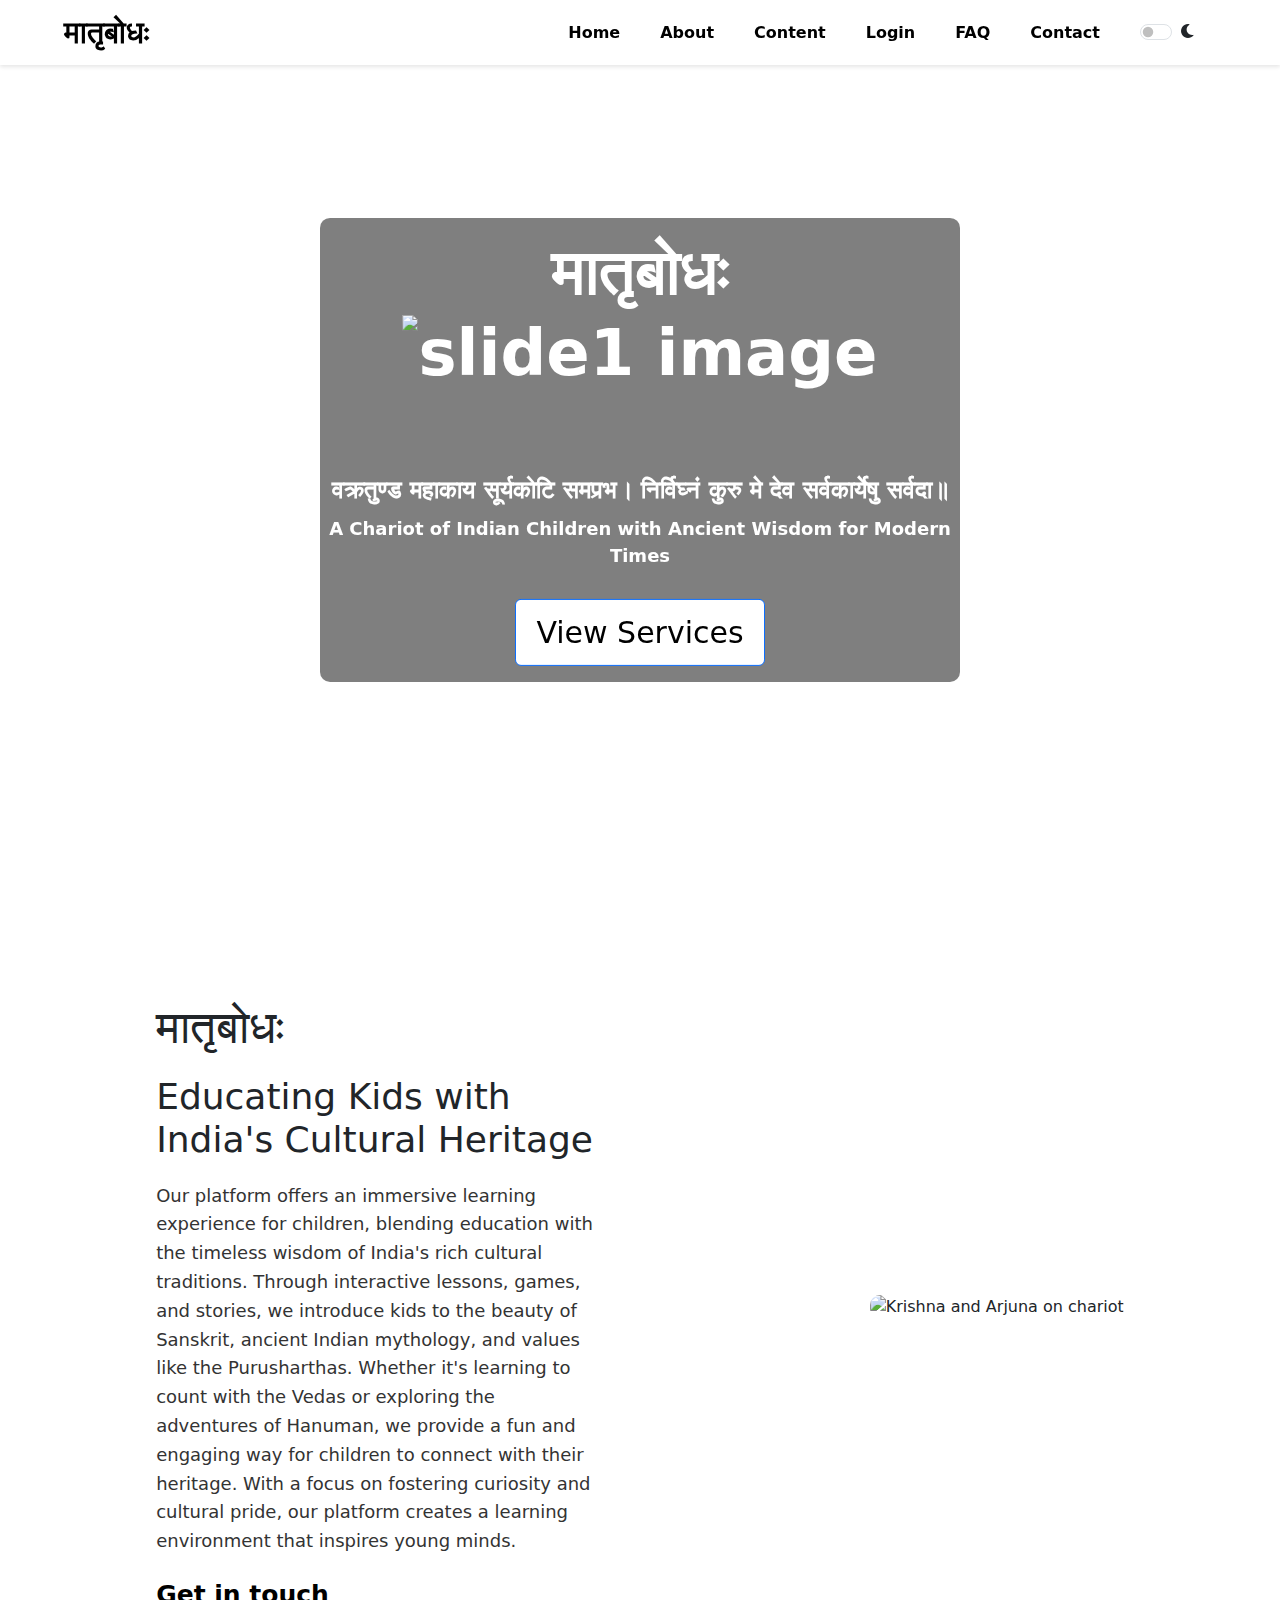
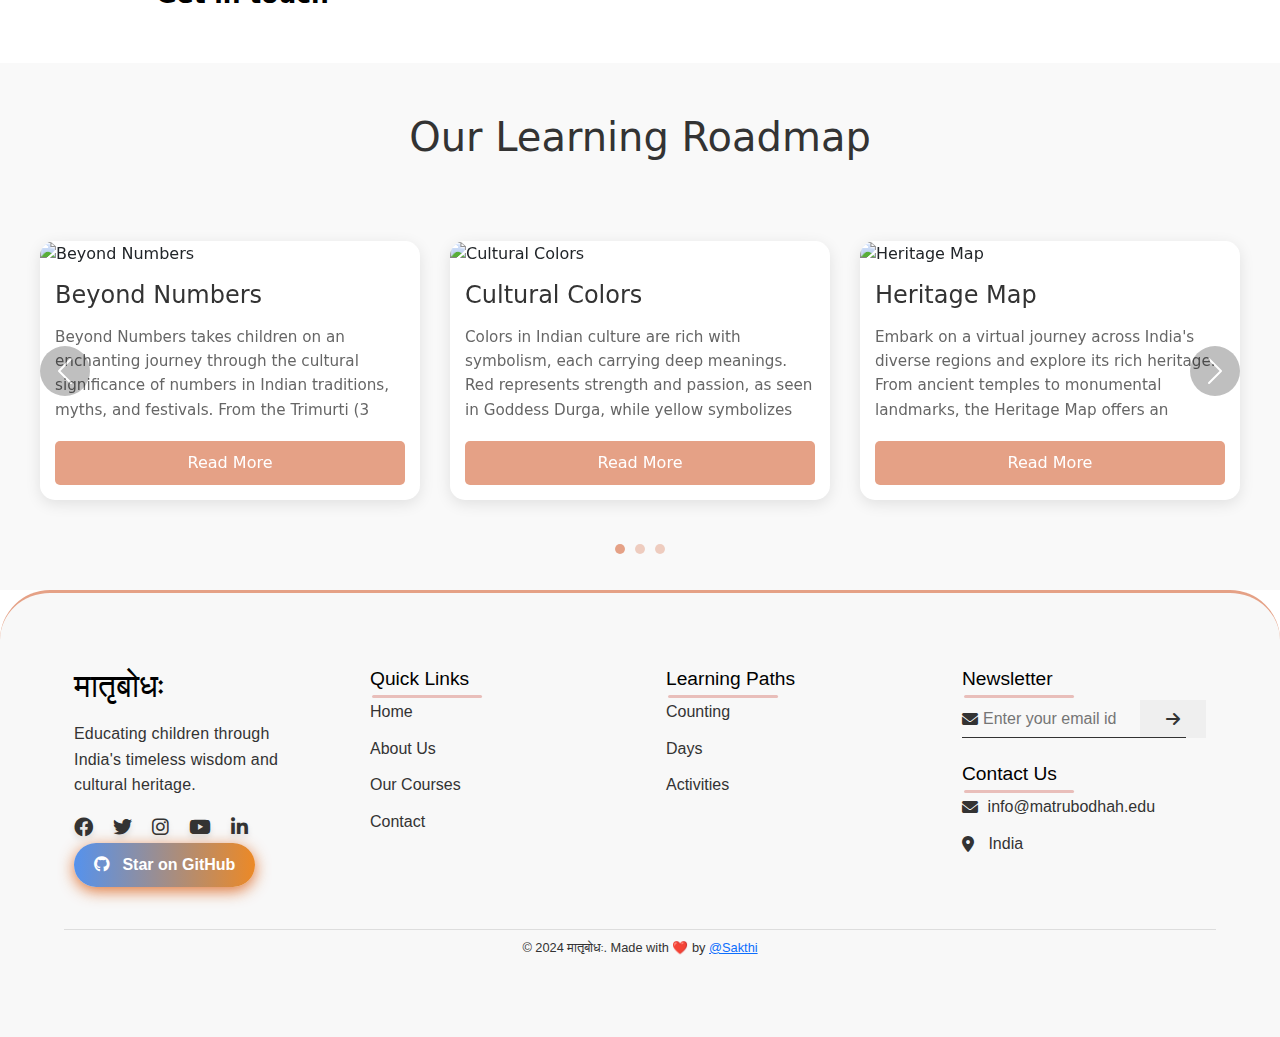
==== commit 97f34a5d: "Merge branch 'main' into feature" ====
--- a/index.html
+++ b/index.html
@@ -51,6 +51,14 @@
     />
   </head>
   <body>
+    <!-- Scroll -->
+    <div id="scrollButton" class="hidden">
+        <div class="outer-circle">
+            <div class="inner-circle">
+                <div class="arrow">↑</div>
+            </div>
+        </div>
+    </div>
     <header>
       <nav>
         <!-- Wrap the logo text in an anchor tag -->
@@ -67,7 +75,8 @@
                     <li><a href="feedback.html">Feedback</a></li>
                 </ul>
             </li>
-            <li><a href="login.html">Login</a></li>
+            <li id="loginlist" ><a href="login.html">Login</a></li>
+            <li id="profilelist"><a  href="profile.html">Profile</a></li>
             <li><a href="faq.html">FAQ</a></li>
             <li><a href="contact.html" >Contact</a></li>
             <li><div class="form-check form-switch text-center">
@@ -209,7 +218,7 @@
     <section id="wisdom" class="wisdom-section">
       <div class="wisdom-content">
         <h1>मातृबोधः</h1>
-        <h2>Educating Kids with India’s Cultural Heritage</h2>
+        <h2>Educating Kids with India's Cultural Heritage</h2>
         <p>
           Our platform offers an immersive learning experience for children,
           blending education with the timeless wisdom of India's rich cultural
@@ -228,47 +237,127 @@
       </div>
     </section>
     <section class="content-section" id="content">
+      <h2 class="section-title">Our Learning Roadmap</h2>
       <div class="roadmap">
-        <!-- Roadmap Card 1 -->
-        <div class="roadmap-card">
-          <img src="WhatsApp Image 2024-09-13 at 00.42.39_4ba68142.jpg" alt="1" />
-          <h1>Beyond Numbers</h1>
-          <p class="card-text">
-            Explore the world of numbers through Indian cultural wisdom! Learn how
-            each number holds deep significance in myths, traditions, and festivals.
-            From the Trimurti (3 Gods) to the Dashavatara (10 Avatars of Vishnu),
-            let your child discover the beauty behind the numbers. Fun games and
-            interactive lessons will make counting an immersive experience!
-          </p>
-          <button class="read-more">Read More</button>
-        </div>
-        <!-- Roadmap Card 2 -->
-        <div class="roadmap-card">
-          <img src="WhatsApp Image 2024-09-05 at 23.59.21_11f94952.jpg" alt="2" />
-          <h1>Cultural Colors</h1>
-          <p class="card-text">
-            Colors aren't just visual they tell stories! Discover how each color
-            symbolizes something profound in Indian culture. Whether it's the
-            strength of red in Durga, the knowledge of yellow in Saraswati, or the
-            calmness of blue in Krishna, let your child connect with the traditions
-            that these colors represent.
-          </p>
-          <button class="read-more">Read More</button>
-        </div>
-        <!-- Roadmap Card 3 -->
-        <div class="roadmap-card">
-          <img src="https://upload.wikimedia.org/wikipedia/commons/thumb/0/0f/Nurmahal_Sarai_Mughal_Heritage_Punjab_India.JPG/1280px-Nurmahal_Sarai_Mughal_Heritage_Punjab_India.JPG" alt="3" />
-          <h1>Heritage Map</h1>
-          <p class="card-text">
-            Travel across India's diverse regions and unlock the rich heritage
-            hidden in temples, monuments, and cultural sites. With our interactive
-            Heritage Map, your child can explore historical landmarks and their
-            fascinating stories, from Kashi Vishwanath to the Shakti Peethas.
-            Through fun games and engaging activities, they can solve puzzles,
-            collect cultural artifacts, and embark on adventures through India's
-            vast history!
-          </p>
-          <button class="read-more">Read More</button>
+        <div id="roadmapCarousel" class="carousel slide" data-bs-ride="carousel">
+          <!-- Carousel Indicators -->
+          <div class="carousel-indicators">
+            <button type="button" data-bs-target="#roadmapCarousel" data-bs-slide-to="0" class="active" aria-current="true" aria-label="Slide 1"></button>
+            <button type="button" data-bs-target="#roadmapCarousel" data-bs-slide-to="1" aria-label="Slide 2"></button>
+            <button type="button" data-bs-target="#roadmapCarousel" data-bs-slide-to="2" aria-label="Slide 3"></button>
+          </div>
+
+          <!-- Carousel Items -->
+          <div class="carousel-inner">
+            <!-- Slide 1 -->
+            <div class="carousel-item active">
+              <div class="roadmap-cards-container">
+                <!-- Roadmap Card 1 -->
+                <div class="roadmap-card">
+                  <img src="WhatsApp Image 2024-09-13 at 00.42.39_4ba68142.jpg" alt="Beyond Numbers" />
+                  <h3>Beyond Numbers</h3>
+                  <p class="card-text">
+                    Beyond Numbers takes children on an enchanting journey through the cultural significance of numbers in Indian traditions, myths, and festivals. From the Trimurti (3 Gods) and Panchabhutas (5 Elements) to the Dashavatara (10 Avatars of Vishnu), each number holds a deeper meaning. By blending math with culture, it inspires curiosity and helps children discover the profound wisdom hidden in numbers.
+                  </p>
+                  <button class="read-more">Read More</button>
+                </div>
+                <!-- Roadmap Card 2 -->
+                <div class="roadmap-card">
+                  <img src="WhatsApp Image 2024-09-05 at 23.59.21_11f94952.jpg" alt="Cultural Colors" />
+                  <h3>Cultural Colors</h3>
+                  <p class="card-text">
+                    Colors in Indian culture are rich with symbolism, each carrying deep meanings. Red represents strength and passion, as seen in Goddess Durga, while yellow symbolizes knowledge, celebrated in Goddess Saraswati. Blue embodies divinity and calmness, reflected in Lord Krishna. Learn how these colors connect to spiritual and cultural values, bringing vibrancy to Indian traditions.
+                  </p>
+                  <button class="read-more">Read More</button>
+                </div>
+                <!-- Roadmap Card 3 -->
+                <div class="roadmap-card">
+                  <img src="https://upload.wikimedia.org/wikipedia/commons/thumb/0/0f/Nurmahal_Sarai_Mughal_Heritage_Punjab_India.JPG/1280px-Nurmahal_Sarai_Mughal_Heritage_Punjab_India.JPG" alt="Heritage Map" />
+                  <h3>Heritage Map</h3>
+                  <p class="card-text">
+                    Embark on a virtual journey across India's diverse regions and explore its rich heritage. From ancient temples to monumental landmarks, the Heritage Map offers an interactive way for children to discover historical sites and learn about their cultural and spiritual significance. Dive into the fascinating stories behind each iconic place and understand India’s glorious past.
+                  </p>
+                  <button class="read-more">Read More</button>
+                </div>
+              </div>
+            </div>
+
+            <!-- Slide 2 -->
+            <div class="carousel-item">
+              <div class="roadmap-cards-container">
+                <!-- Roadmap Card 4 -->
+                <div class="roadmap-card">
+                  <img src="diya.jpg" alt="Festival Journey" />
+                  <h3>Festival Journey</h3>
+                  <p class="card-text">
+                    Explore the magic of India’s festivals, where every celebration has a unique story. From Diwali’s lights to Holi’s colors, learn about the customs, values, and traditions behind each festival. Interactive activities and virtual celebrations make this journey both educational and enjoyable, bringing the spirit of India’s festivals to life.
+                  </p>
+                  <button class="read-more">Read More</button>
+                </div>
+                <!-- Roadmap Card 5 -->
+                <div class="roadmap-card">
+                  <img src="sanskrit.png" alt="Sanskrit Stories" />
+                  <h3>Sanskrit Stories</h3>
+                  <p class="card-text">
+                    Step into the world of Sanskrit through enchanting stories from the Panchatantra and Hitopadesha. As children explore these timeless tales, they’ll learn basic Sanskrit words and phrases, unlocking the wisdom of ancient India. Interactive exercises make the learning process fun, allowing children to engage with language while appreciating its cultural importance.
+                  </p>
+                  <button class="read-more">Read More</button>
+                </div>
+                <!-- Roadmap Card 6 -->
+                <div class="roadmap-card">
+                  <img src="yoga.png" alt="Yoga for Kids" />
+                  <h3>Yoga for Kids</h3>
+                  <p class="card-text">
+                    Introduce kids to yoga with simple, fun asanas and breathing exercises! Each pose is paired with a story from Indian mythology, such as Hanuman’s leap or the serpent Vasuki, making the practice both enjoyable and meaningful. Kids will build flexibility, focus, and mindfulness while connecting with ancient Indian wellness traditions.
+                  </p>
+                  <button class="read-more">Read More</button>
+                </div>
+              </div>
+            </div>
+
+            <!-- Slide 3 -->
+            <div class="carousel-item">
+              <div class="roadmap-cards-container">
+                <!-- Roadmap Card 7 -->
+                <div class="roadmap-card">
+                  <img src="rangoli.jpg" alt="Art & Crafts" />
+                  <h3>Art & Crafts</h3>
+                  <p class="card-text">
+                    Unleash creativity with traditional Indian arts and crafts! From Rangoli designs to Madhubani painting, children can create beautiful artwork while learning about the cultural significance of each art form. Explore the rich history and stories behind these crafts, giving kids a deeper connection to India’s artistic heritage.
+                  </p>
+                  <button class="read-more">Read More</button>
+                </div>
+                <!-- Roadmap Card 8 -->
+                <div class="roadmap-card">
+                  <img src="mythology.png" alt="Mythological Heroes" />
+                  <h3>Mythological Heroes</h3>
+                  <p class="card-text">
+                    Meet India’s mythological heroes and dive into their inspiring adventures! From Rama’s valor to Arjuna’s devotion, each hero represents timeless values like righteousness, courage, and wisdom. Through interactive quizzes and games, children will engage with these legendary figures, making the stories come alive in an exciting way.
+                  </p>
+                  <button class="read-more">Read More</button>
+                </div>
+                <!-- Roadmap Card 9 -->
+                <div class="roadmap-card">
+                  <img src="aryabhatta.png" alt="Science in Tradition" />
+                  <h3>Science in Tradition</h3>
+                  <p class="card-text">
+                    Discover the science embedded in India’s ancient traditions! From Ayurveda’s holistic approach to health to the precision of ancient astronomy, children can explore how our ancestors applied scientific principles in daily life. Learn how traditions like these laid the groundwork for modern scientific thinking and continue to inspire us today.
+                  </p>
+                  <button class="read-more">Read More</button>
+                </div>
+              </div>
+            </div>
+          </div>
+
+          <!-- Carousel Controls -->
+          <button class="carousel-control-prev" type="button" data-bs-target="#roadmapCarousel" data-bs-slide="prev">
+            <span class="carousel-control-prev-icon" aria-hidden="true"></span>
+            <span class="visually-hidden">Previous</span>
+          </button>
+          <button class="carousel-control-next" type="button" data-bs-target="#roadmapCarousel" data-bs-slide="next">
+            <span class="carousel-control-next-icon" aria-hidden="true"></span>
+            <span class="visually-hidden">Next</span>
+          </button>
         </div>
       </div>
     </section>
@@ -382,28 +471,38 @@
     ></script>
     <script src="scrollscript.js"></script>
     <script src="audio.js"></script>
-    <script>
-        // Get the button
-        let mybutton = document.getElementById("scrollToTopBtn");
-        
-        
-        // When the user scrolls down 20px from the top of the document, show the button
-        window.onscroll = function () {
-            if (document.body.scrollTop > 20 || document.documentElement.scrollTop > 20) {
-                mybutton.style.display = "block";
-            } else {
-                mybutton.style.display = "none";
-            }
-        };
-      
-        // When the user clicks on the button, scroll to the top of the document
-        mybutton.onclick = function () {
-            document.body.scrollTop = 0;
-            document.documentElement.scrollTop = 0;
-        };
-
-      </script>
+
+
       <script src="dark\darkmode.js"></script>
+    <!-- Scroll to Top Button -->
+<script>
+   const scrollButton = document.getElementById('scrollButton');
+const outerCircle = document.querySelector('.outer-circle');
+const arrow = document.querySelector('.arrow');
+
+// Function to handle scroll behavior
+window.addEventListener('scroll', () => {
+    const scrollTop = window.scrollY;
+    const scrollHeight = document.documentElement.scrollHeight - window.innerHeight;
+    const scrollProgress = (scrollTop / scrollHeight) * 360;
+
+    // Show button after scrolling 7-8 lines (~100px)
+    if (scrollTop > 100) {
+        scrollButton.classList.add('visible');
+    } else {
+        scrollButton.classList.remove('visible');
+    }
+
+    // Update the circular progress
+    outerCircle.style.setProperty('--scroll-progress', `${scrollProgress}deg`);
+});
+
+// Scroll-to-top functionality
+scrollButton.addEventListener('click', () => {
+    window.scrollTo({ top: 0, behavior: 'smooth' });
+});
+</script>
+
 
 
 </body>
@@ -411,6 +510,7 @@
     <script src="https://cdn.jsdelivr.net/npm/bootstrap@5.3.3/dist/js/bootstrap.bundle.min.js"></script>
     <script src="https://cdn.jsdelivr.net/npm/@popperjs/core@2.11.6/dist/umd/popper.min.js"></script>
     <script src="index.js"></script>
+    <script src="roadmap.js"></script>
     <script>
       document.querySelectorAll('.read-more').forEach(button => {
     button.addEventListener('click', () => {
@@ -428,6 +528,19 @@
 });
 
     </script>
+
+    <script>
+      const login = document.getElementById("loginlist")
+      const profile = document.getElementById("profilelist")
+      if (localStorage.getItem("token")) {
+        console.log("user logged in")
+        login.style.display = "none"
+        profile.style.display="block"
+      }else{
+        console.log("user not logged in")
+        login.style.display = "block"
+        profile.style.display="none"
+      }
+    </script>
   </body>
 </html>
-
--- a/styles.css
+++ b/styles.css
@@ -616,6 +616,65 @@
   }
 
 
+#scrollButton {
+    position: fixed;
+    bottom: 115px;
+    right: 28px;
+    width: 60px;
+    height: 60px;
+    display: flex;
+    align-items: center;
+    justify-content: center;
+    cursor: pointer;
+    z-index: 1000;
+    opacity: 0; /* Initially hidden */
+    pointer-events: none; /* Prevent interaction when hidden */
+    transition: opacity 0.7s ease; /* Smooth fade-in effect */
+}
+
+/* Scroll */
+#scrollButton.visible {
+    opacity: 1; /* Fully visible */
+    pointer-events: auto; /* Enable interaction */
+}
+
+.outer-circle {
+    position: relative;
+    width: 100%;
+    height: 100%;
+    border-radius: 50%;
+    background: conic-gradient(
+        orange 0deg,
+        #fd835c var(--scroll-progress, 0deg),
+        #dddddd00 var(--scroll-progress, 0deg),
+        #dddddd00 360deg
+    );
+    transform: rotate(-90deg); /* Start animation from top */
+    display: flex;
+    align-items: center;
+    justify-content: center;
+    transition: background 0.3s ease;
+}
+
+.inner-circle {
+    width: 45px;
+    height: 45px;
+    background: white;
+    border-radius: 50%;
+    display: flex;
+    align-items: center;
+    justify-content: center;
+    box-shadow: 0 4px 6px rgba(0, 0, 0, 0.1);
+}
+
+.arrow {
+    font-size: 18px;
+    color: orange;
+    font-weight: bold;
+    transform: rotate(90deg); /* Fixed direction to the right */
+}
+
+
 
 #username,#password,#signup-username,#signup-name,#signup-password,#signup-confirm-password{
   height: 3rem;
--- a/scontentcss.css
+++ b/scontentcss.css
@@ -1,156 +1,167 @@
 /* Content Section Base Styles */
 .content-section {
-  padding: 4rem 2rem;
-  background-color: #fff;
-  min-height: 100vh;
+  padding: 50px 0;
+  background-color: #f9f9f9;
+}
+
+.section-title {
+  text-align: center;
+  font-size: 2.5rem;
+  margin-bottom: 40px;
+  color: #333;
+}
+
+.roadmap {
+  width: 100%;
+  max-width: 1400px;
+  margin: 0 auto;
+  padding: 0 20px;
+}
+
+#roadmapCarousel {
+  background-color: transparent;
+  padding: 20px 0;
+}
+
+.roadmap-cards-container {
   display: flex;
   justify-content: center;
-  align-items: center;
-  overflow-x: hidden;
-}
-
-.card-text {
-  max-height: 86px; /* Initial collapsed height */
-  overflow: hidden;
-  text-overflow: ellipsis;
-  transition: max-height 0.3s ease, padding-bottom 0.3s ease;
-}
-
-.card-text.expanded {
-  max-height: 300px; /* Adjust this height based on content */
+  gap: 30px;
+  padding: 20px;
 }
 
 .roadmap-card {
-  flex: 1;
-  background-color: #fff;
-  border-radius: 12px;
-  box-shadow: 0 4px 8px rgba(0, 0, 0, 0.4);
-  padding: 2rem;
-  display: flex;
-  flex-direction: column;
-  align-items: center;
-  min-width: 300px;
+  flex: 0 0 calc(33.333% - 20px);
   max-width: 400px;
-  transition: all 0.3s ease; /* Smooth resizing */
+  background: white;
+  border-radius: 15px;
+  overflow: hidden;
+  box-shadow: 0 4px 15px rgba(0, 0, 0, 0.1);
+  transition: transform 0.3s ease, box-shadow 0.3s ease;
 }
 
-.roadmap-card.expanded {
-  padding-bottom: 2rem;
+.roadmap-card:hover {
+  transform: translateY(-5px);
+  box-shadow: 0 6px 20px rgba(0, 0, 0, 0.15);
+}
+
+.roadmap-card img {
+  width: 100%;
+  height: 200px;
+  object-fit: cover;
+}
+
+.roadmap-card h3 {
+  font-size: 1.5rem;
+  margin: 15px;
+  color: #333;
+}
+
+.roadmap-card .card-text {
+  padding: 0 15px;
+  margin-bottom: 20px;
+  color: #666;
+  font-size: 0.95rem;
+  line-height: 1.6;
+  max-height: 96px;
+  overflow: hidden;
+  transition: max-height 0.3s ease-in-out;
+}
+
+.roadmap-card .card-text.expanded {
+  max-height: 1000px !important;
+  transition: max-height 0.8s ease-in-out;
 }
 
 .read-more {
-  margin-top: 1rem;
-  background-color: #f8bea7;
-  color: #333;
+  display: block;
+  width: calc(100% - 30px);
+  margin: 15px;
+  padding: 10px;
+  background-color: #e5a186;
+  color: white;
   border: none;
   border-radius: 5px;
-  padding: 0.5rem 1rem;
   cursor: pointer;
   transition: background-color 0.3s ease;
 }
 
 .read-more:hover {
-  background-color: #f39c73;
+  background-color: #d88f74;
 }
 
-.roadmap-card:hover {
-  transform: translateY(-10px);
-  box-shadow: 0 8px 16px rgba(0, 0, 0, 0.2);
+/* Carousel Controls */
+#roadmapCarousel .carousel-control-prev,
+#roadmapCarousel .carousel-control-next {
+  width: 50px;
+  height: 50px;
+  background-color: rgba(0, 0, 0, 0.5);
+  border-radius: 50%;
+  top: 50%;
+  transform: translateY(-50%);
 }
 
-
-.roadmap {
-  display: flex;
-  flex-direction: row;
-  justify-content: center;
-  align-items: stretch;
-  gap: 2rem;
-  max-width: 1400px;
-  width: 100%;
-  margin: 0 auto;
-  padding: 0 20px;
+#roadmapCarousel .carousel-control-prev {
+  left: 20px;
 }
 
-
-
-.roadmap-card img {
-  width: 100%;
-  max-width: 350px;
-  height: auto;
-  border-radius: 8px;
-  margin-bottom: 1.5rem;
-  object-fit: cover;
+#roadmapCarousel .carousel-control-next {
+  right: 20px;
 }
 
-.roadmap-card h1 {
-  font-size: 1.8rem;
-  margin: 1rem 0;
-  text-align: center;
-  color: #333;
+#roadmapCarousel .carousel-indicators {
+  bottom: -40px;
 }
 
-.roadmap-card p {
-  font-size: 1.1rem;
-  line-height: 1.6;
-  text-align: center;
-  color: #666;
-  flex-grow: 1;
+#roadmapCarousel .carousel-indicators button {
+  width: 10px;
+  height: 10px;
+  border-radius: 50%;
+  margin: 0 5px;
+  background-color: #e5a186;
+  opacity: 0.5;
 }
 
-.roadmap-card:hover {
-  transform: translateY(-10px);
-  box-shadow: 0 8px 16px #f8bea7;
+#roadmapCarousel .carousel-indicators button.active {
+  opacity: 1;
 }
 
-@media screen and (min-width: 1400px) {
+/* Responsive Design */
+@media (max-width: 1200px) {
+  .roadmap-cards-container {
+    gap: 20px;
+  }
+  
   .roadmap-card {
-    padding: 2.5rem;
-  }
-
-  .roadmap-card h1 {
-    font-size: 2rem;
-  }
-
-  .roadmap-card p {
-    font-size: 1.2rem;
+    flex: 0 0 calc(33.333% - 15px);
   }
 }
 
-@media screen and (max-width: 1199px) {
-  .roadmap {
+@media (max-width: 992px) {
+  .roadmap-cards-container {
     flex-wrap: wrap;
-    justify-content: center;
   }
-
+  
   .roadmap-card {
-    flex: 0 1 calc(50% - 2rem);
-    min-width: 280px;
+    flex: 0 0 calc(50% - 15px);
   }
 }
 
-@media screen and (max-width: 767px) {
-  .content-section {
-    padding: 2rem 1rem;
+@media (max-width: 768px) {
+  .roadmap-card {
+    flex: 0 0 100%;
+    max-width: 500px;
+    margin: 0 auto;
   }
-
-  .roadmap {
+  
+  .roadmap-cards-container {
     flex-direction: column;
     align-items: center;
-    gap: 1.5rem;
   }
-
-  .roadmap-card {
-    flex: 0 1 100%;
-    max-width: 90%;
-    padding: 1.5rem;
-  }
-
-  .roadmap-card h1 {
-    font-size: 1.5rem;
-  }
-
-  .roadmap-card p {
-    font-size: 1rem;
+  
+  #roadmapCarousel .carousel-control-prev,
+  #roadmapCarousel .carousel-control-next {
+    display: none;
   }
 }
 
--- a/styles.css
+++ b/styles.css
@@ -616,6 +616,65 @@
   }
 
 
+#scrollButton {
+    position: fixed;
+    bottom: 115px;
+    right: 28px;
+    width: 60px;
+    height: 60px;
+    display: flex;
+    align-items: center;
+    justify-content: center;
+    cursor: pointer;
+    z-index: 1000;
+    opacity: 0; /* Initially hidden */
+    pointer-events: none; /* Prevent interaction when hidden */
+    transition: opacity 0.7s ease; /* Smooth fade-in effect */
+}
+
+/* Scroll */
+#scrollButton.visible {
+    opacity: 1; /* Fully visible */
+    pointer-events: auto; /* Enable interaction */
+}
+
+.outer-circle {
+    position: relative;
+    width: 100%;
+    height: 100%;
+    border-radius: 50%;
+    background: conic-gradient(
+        orange 0deg,
+        #fd835c var(--scroll-progress, 0deg),
+        #dddddd00 var(--scroll-progress, 0deg),
+        #dddddd00 360deg
+    );
+    transform: rotate(-90deg); /* Start animation from top */
+    display: flex;
+    align-items: center;
+    justify-content: center;
+    transition: background 0.3s ease;
+}
+
+.inner-circle {
+    width: 45px;
+    height: 45px;
+    background: white;
+    border-radius: 50%;
+    display: flex;
+    align-items: center;
+    justify-content: center;
+    box-shadow: 0 4px 6px rgba(0, 0, 0, 0.1);
+}
+
+.arrow {
+    font-size: 18px;
+    color: orange;
+    font-weight: bold;
+    transform: rotate(90deg); /* Fixed direction to the right */
+}
+
+
 
 #username,#password,#signup-username,#signup-name,#signup-password,#signup-confirm-password{
   height: 3rem;
--- a/scontentcss.css
+++ b/scontentcss.css
@@ -1,156 +1,167 @@
 /* Content Section Base Styles */
 .content-section {
-  padding: 4rem 2rem;
-  background-color: #fff;
-  min-height: 100vh;
+  padding: 50px 0;
+  background-color: #f9f9f9;
+}
+
+.section-title {
+  text-align: center;
+  font-size: 2.5rem;
+  margin-bottom: 40px;
+  color: #333;
+}
+
+.roadmap {
+  width: 100%;
+  max-width: 1400px;
+  margin: 0 auto;
+  padding: 0 20px;
+}
+
+#roadmapCarousel {
+  background-color: transparent;
+  padding: 20px 0;
+}
+
+.roadmap-cards-container {
   display: flex;
   justify-content: center;
-  align-items: center;
-  overflow-x: hidden;
-}
-
-.card-text {
-  max-height: 86px; /* Initial collapsed height */
-  overflow: hidden;
-  text-overflow: ellipsis;
-  transition: max-height 0.3s ease, padding-bottom 0.3s ease;
-}
-
-.card-text.expanded {
-  max-height: 300px; /* Adjust this height based on content */
+  gap: 30px;
+  padding: 20px;
 }
 
 .roadmap-card {
-  flex: 1;
-  background-color: #fff;
-  border-radius: 12px;
-  box-shadow: 0 4px 8px rgba(0, 0, 0, 0.4);
-  padding: 2rem;
-  display: flex;
-  flex-direction: column;
-  align-items: center;
-  min-width: 300px;
+  flex: 0 0 calc(33.333% - 20px);
   max-width: 400px;
-  transition: all 0.3s ease; /* Smooth resizing */
+  background: white;
+  border-radius: 15px;
+  overflow: hidden;
+  box-shadow: 0 4px 15px rgba(0, 0, 0, 0.1);
+  transition: transform 0.3s ease, box-shadow 0.3s ease;
 }
 
-.roadmap-card.expanded {
-  padding-bottom: 2rem;
+.roadmap-card:hover {
+  transform: translateY(-5px);
+  box-shadow: 0 6px 20px rgba(0, 0, 0, 0.15);
+}
+
+.roadmap-card img {
+  width: 100%;
+  height: 200px;
+  object-fit: cover;
+}
+
+.roadmap-card h3 {
+  font-size: 1.5rem;
+  margin: 15px;
+  color: #333;
+}
+
+.roadmap-card .card-text {
+  padding: 0 15px;
+  margin-bottom: 20px;
+  color: #666;
+  font-size: 0.95rem;
+  line-height: 1.6;
+  max-height: 96px;
+  overflow: hidden;
+  transition: max-height 0.3s ease-in-out;
+}
+
+.roadmap-card .card-text.expanded {
+  max-height: 1000px !important;
+  transition: max-height 0.8s ease-in-out;
 }
 
 .read-more {
-  margin-top: 1rem;
-  background-color: #f8bea7;
-  color: #333;
+  display: block;
+  width: calc(100% - 30px);
+  margin: 15px;
+  padding: 10px;
+  background-color: #e5a186;
+  color: white;
   border: none;
   border-radius: 5px;
-  padding: 0.5rem 1rem;
   cursor: pointer;
   transition: background-color 0.3s ease;
 }
 
 .read-more:hover {
-  background-color: #f39c73;
+  background-color: #d88f74;
 }
 
-.roadmap-card:hover {
-  transform: translateY(-10px);
-  box-shadow: 0 8px 16px rgba(0, 0, 0, 0.2);
+/* Carousel Controls */
+#roadmapCarousel .carousel-control-prev,
+#roadmapCarousel .carousel-control-next {
+  width: 50px;
+  height: 50px;
+  background-color: rgba(0, 0, 0, 0.5);
+  border-radius: 50%;
+  top: 50%;
+  transform: translateY(-50%);
 }
 
-
-.roadmap {
-  display: flex;
-  flex-direction: row;
-  justify-content: center;
-  align-items: stretch;
-  gap: 2rem;
-  max-width: 1400px;
-  width: 100%;
-  margin: 0 auto;
-  padding: 0 20px;
+#roadmapCarousel .carousel-control-prev {
+  left: 20px;
 }
 
-
-
-.roadmap-card img {
-  width: 100%;
-  max-width: 350px;
-  height: auto;
-  border-radius: 8px;
-  margin-bottom: 1.5rem;
-  object-fit: cover;
+#roadmapCarousel .carousel-control-next {
+  right: 20px;
 }
 
-.roadmap-card h1 {
-  font-size: 1.8rem;
-  margin: 1rem 0;
-  text-align: center;
-  color: #333;
+#roadmapCarousel .carousel-indicators {
+  bottom: -40px;
 }
 
-.roadmap-card p {
-  font-size: 1.1rem;
-  line-height: 1.6;
-  text-align: center;
-  color: #666;
-  flex-grow: 1;
+#roadmapCarousel .carousel-indicators button {
+  width: 10px;
+  height: 10px;
+  border-radius: 50%;
+  margin: 0 5px;
+  background-color: #e5a186;
+  opacity: 0.5;
 }
 
-.roadmap-card:hover {
-  transform: translateY(-10px);
-  box-shadow: 0 8px 16px #f8bea7;
+#roadmapCarousel .carousel-indicators button.active {
+  opacity: 1;
 }
 
-@media screen and (min-width: 1400px) {
+/* Responsive Design */
+@media (max-width: 1200px) {
+  .roadmap-cards-container {
+    gap: 20px;
+  }
+  
   .roadmap-card {
-    padding: 2.5rem;
-  }
-
-  .roadmap-card h1 {
-    font-size: 2rem;
-  }
-
-  .roadmap-card p {
-    font-size: 1.2rem;
+    flex: 0 0 calc(33.333% - 15px);
   }
 }
 
-@media screen and (max-width: 1199px) {
-  .roadmap {
+@media (max-width: 992px) {
+  .roadmap-cards-container {
     flex-wrap: wrap;
-    justify-content: center;
   }
-
+  
   .roadmap-card {
-    flex: 0 1 calc(50% - 2rem);
-    min-width: 280px;
+    flex: 0 0 calc(50% - 15px);
   }
 }
 
-@media screen and (max-width: 767px) {
-  .content-section {
-    padding: 2rem 1rem;
+@media (max-width: 768px) {
+  .roadmap-card {
+    flex: 0 0 100%;
+    max-width: 500px;
+    margin: 0 auto;
   }
-
-  .roadmap {
+  
+  .roadmap-cards-container {
     flex-direction: column;
     align-items: center;
-    gap: 1.5rem;
   }
-
-  .roadmap-card {
-    flex: 0 1 100%;
-    max-width: 90%;
-    padding: 1.5rem;
-  }
-
-  .roadmap-card h1 {
-    font-size: 1.5rem;
-  }
-
-  .roadmap-card p {
-    font-size: 1rem;
+  
+  #roadmapCarousel .carousel-control-prev,
+  #roadmapCarousel .carousel-control-next {
+    display: none;
   }
 }
 
